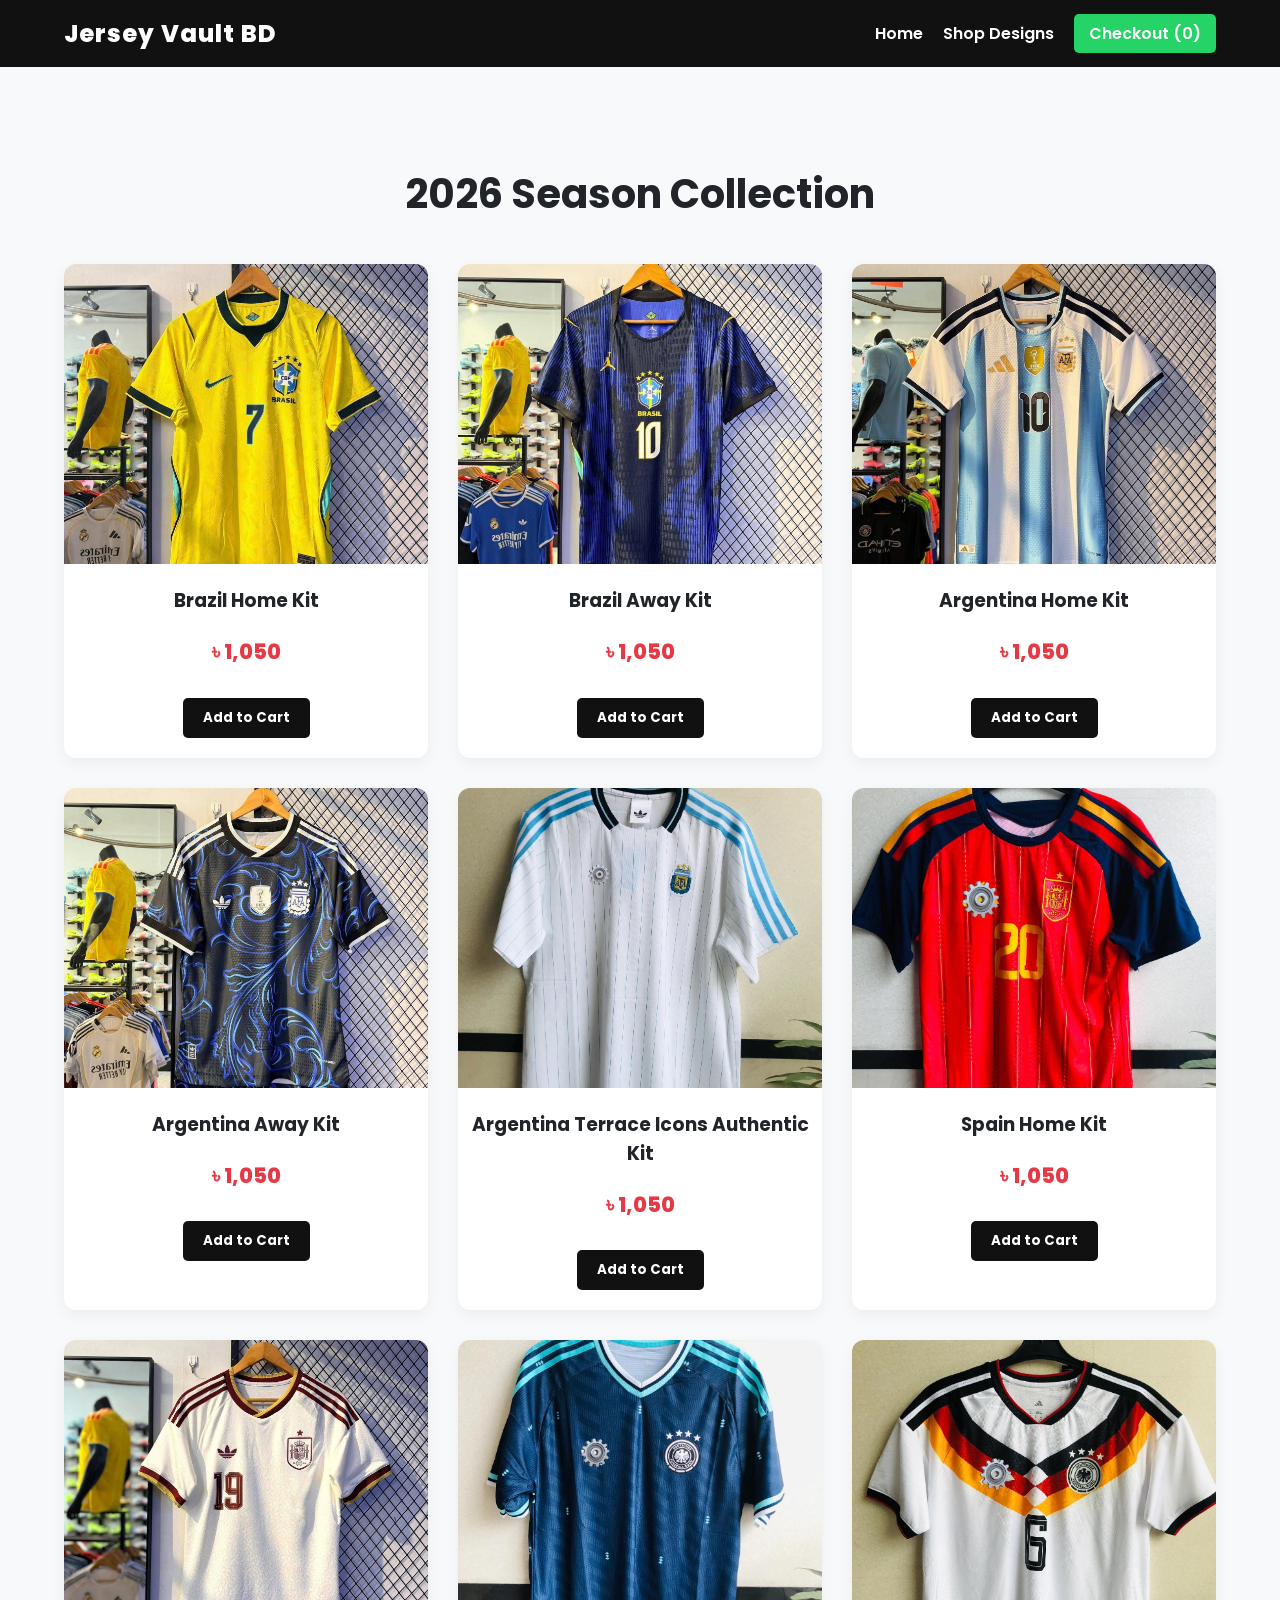
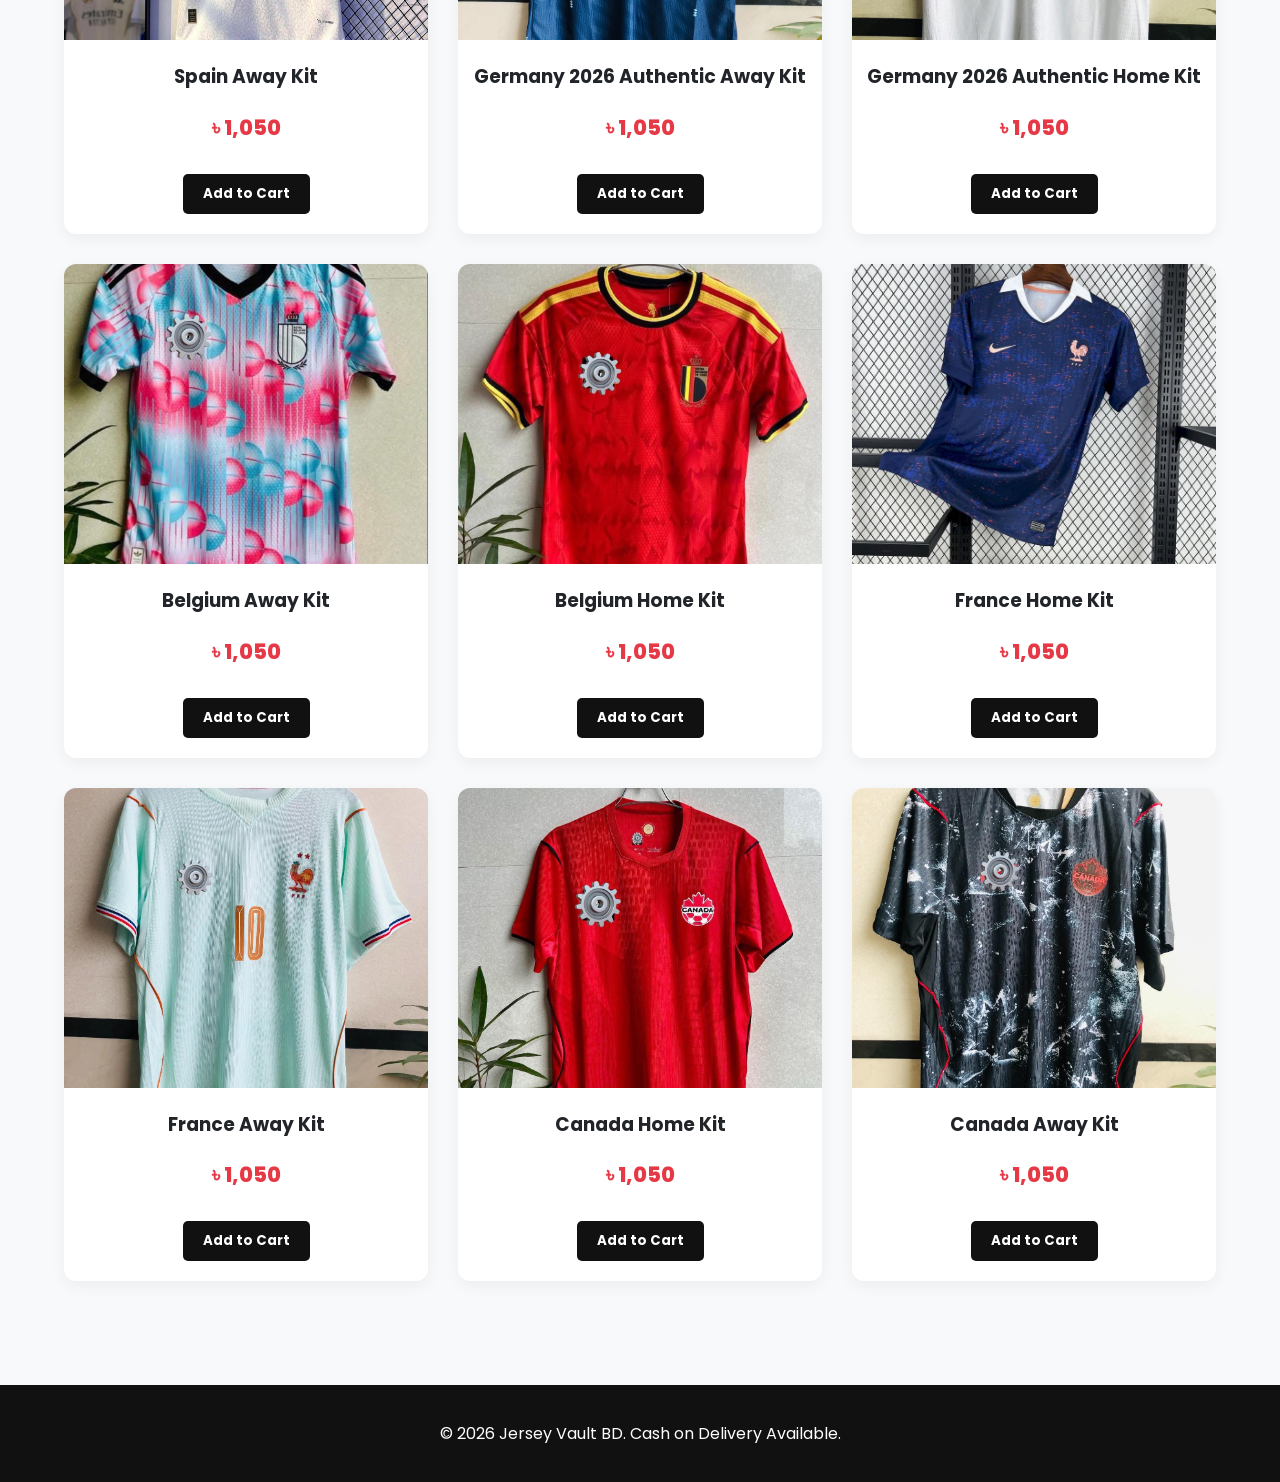
==== shop.html @ 363e76c9 "added" ====
<!DOCTYPE html>
<html lang="en">
<head>
    <meta charset="UTF-8">
    <meta name="viewport" content="width=device-width, initial-scale=1.0">
    <title>Shop | Jersey Vault BD</title>
    <link rel="stylesheet" href="style.css">
</head>
<body>

    <nav>
        <a href="index.html" class="logo">Jersey Vault BD</a>
        <ul>
            <li><a href="index.html">Home</a></li>
            <li><a href="shop.html">Shop Designs</a></li>
            <li><a class="cart-btn" onclick="checkout()">Checkout (<span class="cart-count">0</span>)</a></li>
        </ul>
    </nav>

    <div class="container">
        <h2 style="text-align: center; margin-bottom: 40px; font-size: 2.5rem;">2026 Season Collection</h2>
        
        <div class="grid">
            <div class="card">
                <img src="Brazil_home.jpeg" alt="Home Kit">
                <h3>Brazil Home Kit</h3>
                <p class="price">৳ 1,050</p>
                <button class="btn-add" onclick="addToCart('Brazil Home Kit', 1200)">Add to Cart</button>
            </div>

            <div class="card">
                <img src="Brazil_away.jpeg" alt="Away Kit">
                <h3>Brazil Away Kit</h3>
                <p class="price">৳ 1,050</p>
                <button class="btn-add" onclick="addToCart('Brazil Away Kit', 1500)">Add to Cart</button>
            </div>

            <div class="card">
                <img src="Arg_home.jpeg" alt="Away Kit">
                <h3>Argentina Home Kit</h3>
                <p class="price">৳ 1,050</p>
                <button class="btn-add" onclick="addToCart('Argentina Home Kit', 2100)">Add to Cart</button>
            </div>

            <div class="card">
                <img src="Arg_away.jpeg" alt="Away Kit">
                <h3>Argentina Away Kit</h3>
                <p class="price">৳ 1,050</p>
                <button class="btn-add" onclick="addToCart('Argentina Away Kit', 2100)">Add to Cart</button>
            </div>
            <div class="card">
                <img src="Arg_Terrace Icons Authentic.jpeg" alt="Terrace Icons Authentic Kit">
                <h3>Argentina Terrace Icons Authentic Kit</h3>
                <p class="price">৳ 1,050</p>
                <button class="btn-add" onclick="addToCart('Argentina Terrace Icons Authentic Kit', 2100)">Add to Cart</button>
            </div>

            <div class="card">
                <img src="Spain_home.jpeg" alt="Home Kit">
                <h3>Spain Home Kit</h3>
                <p class="price">৳ 1,050</p>
                <button class="btn-add" onclick="addToCart('Spain Home Kit', 2100)">Add to Cart</button>
            </div>

            <div class="card">
                <img src="Spain_away.jpeg" alt="Away Kit">
                <h3>Spain Away Kit</h3>
                <p class="price">৳ 1,050</p>
                <button class="btn-add" onclick="addToCart('Spain Away Kit', 2100)">Add to Cart</button>
            </div>
            <div class="card">
                <img src="Germany 2026 Authentic Away.jpeg" alt="Away Kit">
                <h3>Germany 2026 Authentic Away Kit</h3>
                <p class="price">৳ 1,050</p>
                <button class="btn-add" onclick="addToCart('Germany Away Kit', 2100)">Add to Cart</button>
            </div>
             <div class="card">
                <img src="Germany_home.jpeg" alt="Home Kit">
                <h3>Germany 2026 Authentic Home Kit</h3>
                <p class="price">৳ 1,050</p>
                <button class="btn-add" onclick="addToCart('Germany Home Kit', 2100)">Add to Cart</button>
            </div>
            <div class="card">
                <img src="Belgium_away.jpeg" alt="Away Kit">
                <h3>Belgium Away Kit</h3>
                <p class="price">৳ 1,050</p>
                <button class="btn-add" onclick="addToCart('Belgium Away Kit', 2100)">Add to Cart</button>
            </div>
            <div class="card">
                <img src="Belgium_home.jpeg" alt="Home Kit">
                <h3>Belgium Home Kit</h3>
                <p class="price">৳ 1,050</p>
                <button class="btn-add" onclick="addToCart('Belgium Home Kit', 2100)">Add to Cart</button>
            </div>
             <div class="card">
                <img src="France_home.jpeg" alt="Home Kit">
                <h3>France Home Kit</h3>
                <p class="price">৳ 1,050</p>
                <button class="btn-add" onclick="addToCart('France Home Kit', 2100)">Add to Cart</button>
            </div>
            <div class="card">
                <img src="France_away.jpeg" alt="Away Kit">
                <h3>France Away Kit</h3>
                <p class="price">৳ 1,050</p>
                <button class="btn-add" onclick="addToCart('France Away Kit', 2100)">Add to Cart</button>
            </div>
            <div class="card">
                <img src="canada_home.jpeg" alt="Home Kit">
                <h3>Canada Home Kit</h3>
                <p class="price">৳ 1,050</p>
                <button class="btn-add" onclick="addToCart('Canada Home Kit', 2100)">Add to Cart</button>
            </div>
            <div class="card">
                <img src="Canada_away.jpeg" alt="Away Kit">
                <h3>Canada Away Kit</h3>
                <p class="price">৳ 1,050</p>
                <button class="btn-add" onclick="addToCart('Canada Away Kit', 2100)">Add to Cart</button>
            </div>






        </div>
    </div>

    <footer>
        <p>&copy; 2026 Jersey Vault BD. Cash on Delivery Available.</p>
    </footer>

    <script src="script.js"></script>
</body>
</html>
---- style.css ----
@import url('https://fonts.googleapis.com/css2?family=Poppins:wght@300;400;600;800&display=swap');

body {
    font-family: 'Poppins', sans-serif;
    margin: 0;
    padding: 0;
    background-color: #f8f9fa;
    color: #212529;
}

/* Navigation Bar */
nav {
    background-color: #111;
    color: white;
    padding: 1rem 5%;
    display: flex;
    justify-content: space-between;
    align-items: center;
    position: sticky;
    top: 0;
    z-index: 100;
}
nav .logo {
    font-size: 1.5rem;
    font-weight: 800;
    text-decoration: none;
    color: white;
    letter-spacing: 1px;
}
nav ul {
    list-style: none;
    display: flex;
    gap: 20px;
    margin: 0;
    padding: 0;
}
nav a {
    color: white;
    text-decoration: none;
    font-weight: 600;
    transition: color 0.3s;
}
nav a:hover {
    color: #25D366;
}
.cart-btn {
    background: #25D366;
    padding: 8px 15px;
    border-radius: 5px;
    cursor: pointer;
}

/* Hero Section (Homepage) */
.hero {
    background: linear-gradient(rgba(0,0,0,0.6), rgba(0,0,0,0.6)), url('logoo.jpg') no-repeat center / 50% #1a1a1a;;
    height: 80vh;
    display: flex;
    flex-direction: column;
    justify-content: center;
    align-items: center;
    text-align: center;
    color: white;
}
.hero-tagline {
    font-size: 3.0rem !important; 
    font-weight: 800;   
    line-height: 1.2;
    margin-bottom: 0px; 
    text-align: center;  
    text-shadow: 3px 3px 6px rgba(0,0,0,0.9);
}
.hero h1 {
    font-size: 4rem;
    margin-bottom: 10px;
}
.hero p {
    font-size: 1.2rem;
    margin-bottom: 30px;
    margin-top: 7px;
    text-shadow: 2px 2px 4px rgba(0,0,0,0.9);
}
.btn-primary {
    background-color: #e63946;
    color: white;
    padding: 15px 30px;
    text-decoration: none;
    font-size: 1.2rem;
    font-weight: bold;
    border-radius: 5px;
    transition: 0.3s;
}
.btn-primary:hover {
    background-color: #c1121f;
}

/* Product Grid (Shop Page) */
.container {
    padding: 4rem 5%;
    max-width: 1200px;
    margin: auto;
}
.grid {
    display: grid;
    grid-template-columns: repeat(auto-fit, minmax(300px, 1fr));
    gap: 30px;
}
.card {
    background: white;
    border-radius: 12px;
    overflow: hidden;
    box-shadow: 0 5px 15px rgba(0,0,0,0.05);
    text-align: center;
    padding-bottom: 20px;
}
.card img {
    width: 100%;
    height: 300px;
    object-fit: cover;
}
.card h3 {
    margin: 15px 0 5px;
}
.price {
    color: #e63946;
    font-weight: 800;
    font-size: 1.3rem;
}
.btn-add {
    background-color: #111;
    color: white;
    border: none;
    padding: 10px 20px;
    font-family: inherit;
    font-weight: bold;
    cursor: pointer;
    border-radius: 5px;
    margin-top: 10px;
}
.btn-add:hover {
    background-color: #333;
}

footer {
    background: #111;
    color: white;
    text-align: center;
    padding: 20px;
    margin-top: 40px;
}
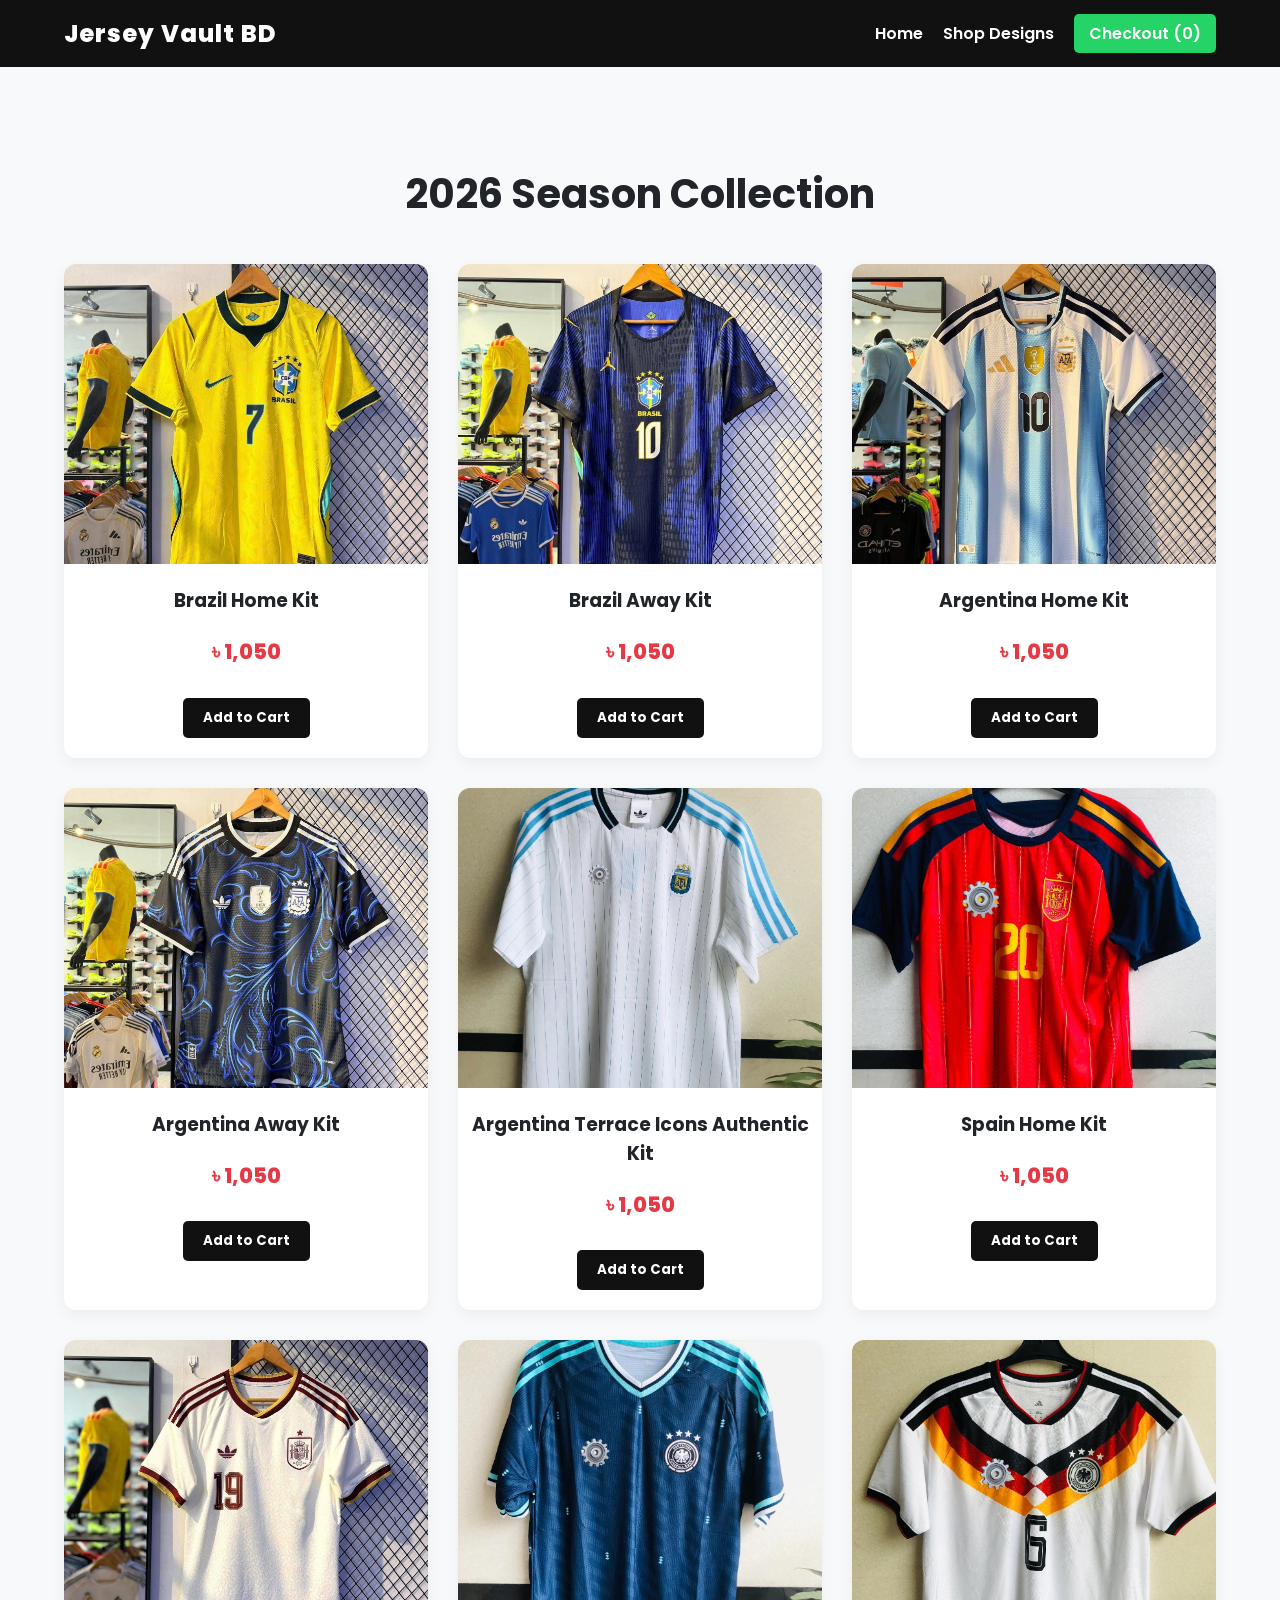
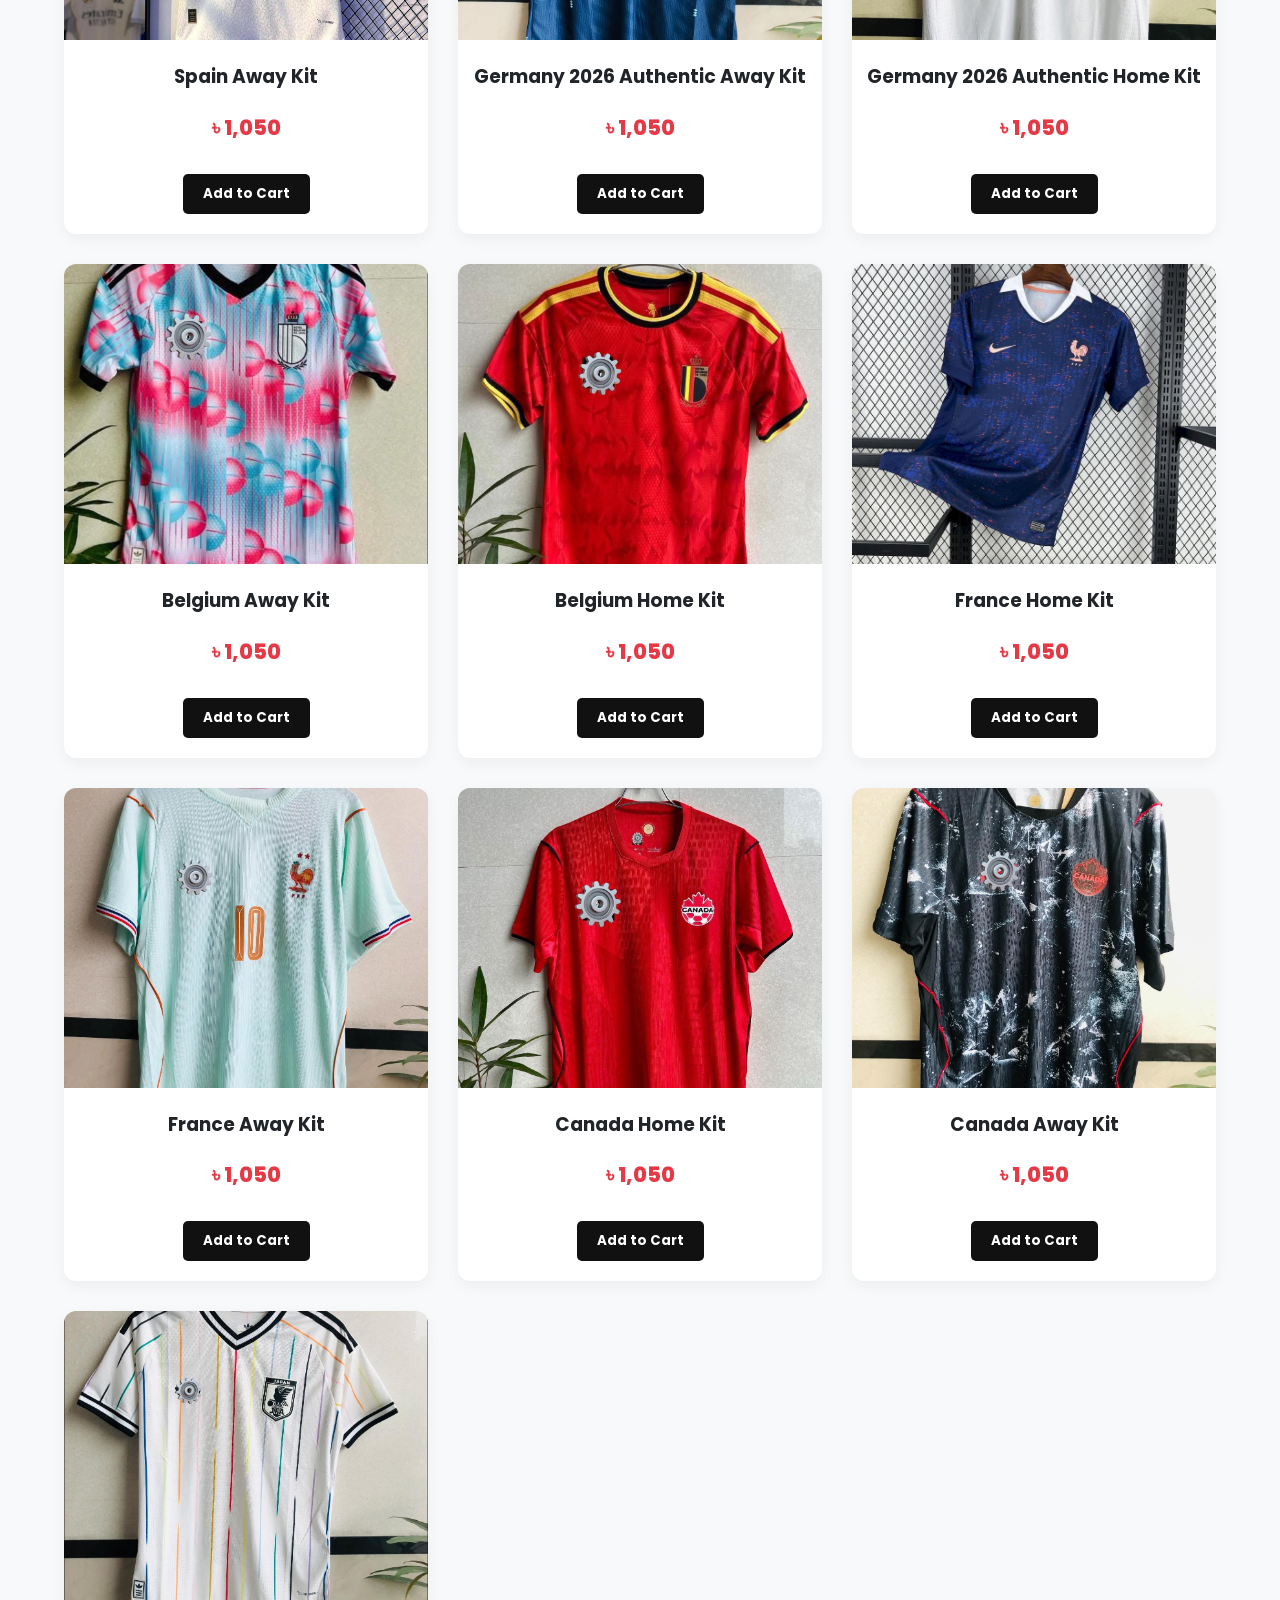
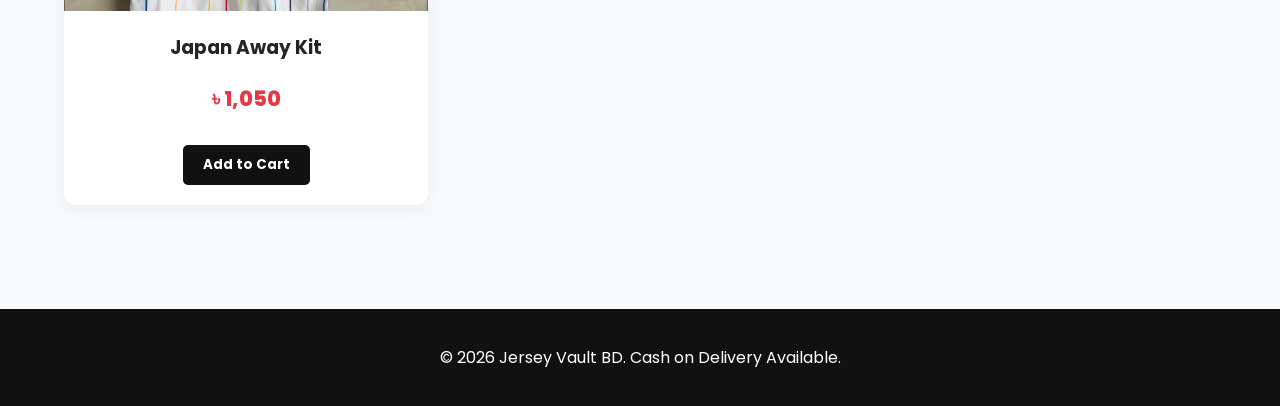
==== commit f5091d81: "added" ====
--- a/shop.html
+++ b/shop.html
@@ -110,11 +110,17 @@
                 <p class="price">৳ 1,050</p>
                 <button class="btn-add" onclick="addToCart('Canada Home Kit', 2100)">Add to Cart</button>
             </div>
-            <div class="card">
+             <div class="card">
                 <img src="Canada_away.jpeg" alt="Away Kit">
                 <h3>Canada Away Kit</h3>
                 <p class="price">৳ 1,050</p>
                 <button class="btn-add" onclick="addToCart('Canada Away Kit', 2100)">Add to Cart</button>
+            </div>
+            <div class="card">
+                <img src="Japan_away.jpeg" alt="Away Kit">
+                <h3>Japan Away Kit</h3>
+                <p class="price">৳ 1,050</p>
+                <button class="btn-add" onclick="addToCart('Japan Away Kit', 2100)">Add to Cart</button>
             </div>
 
 
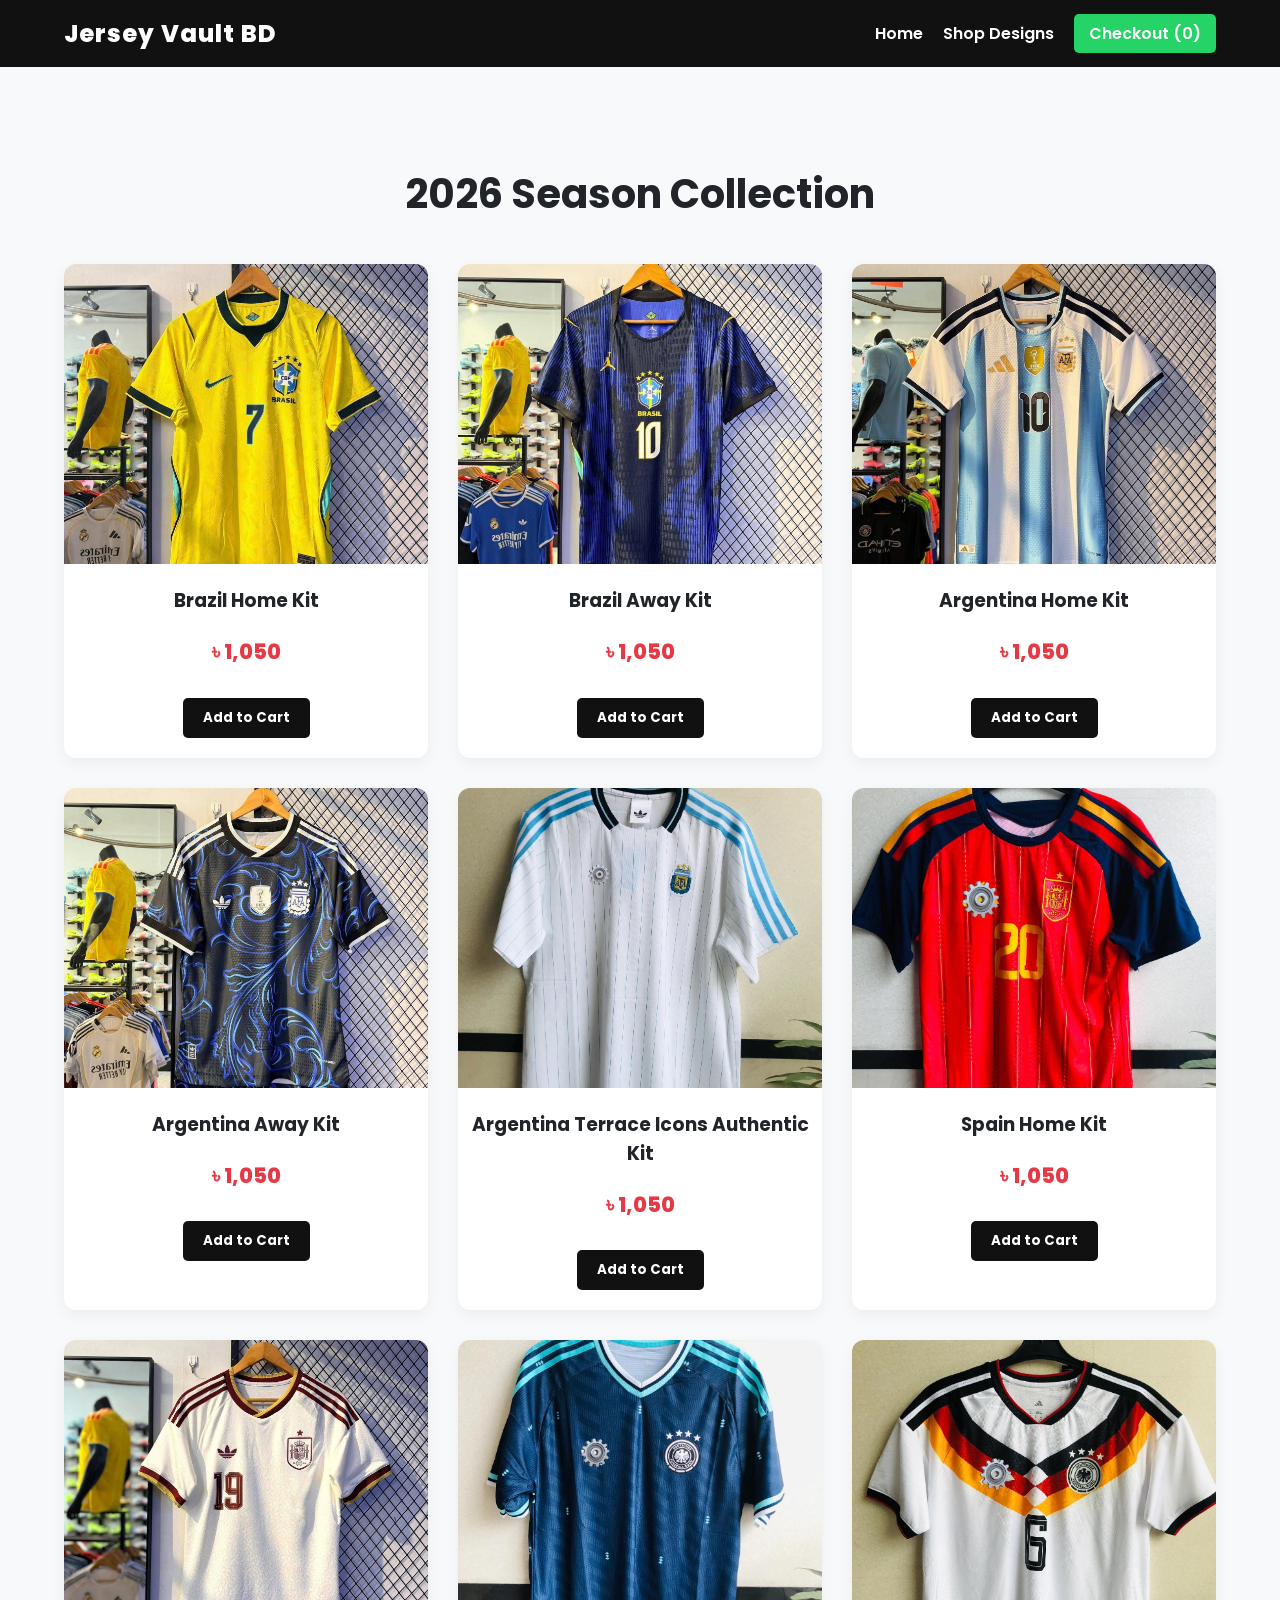
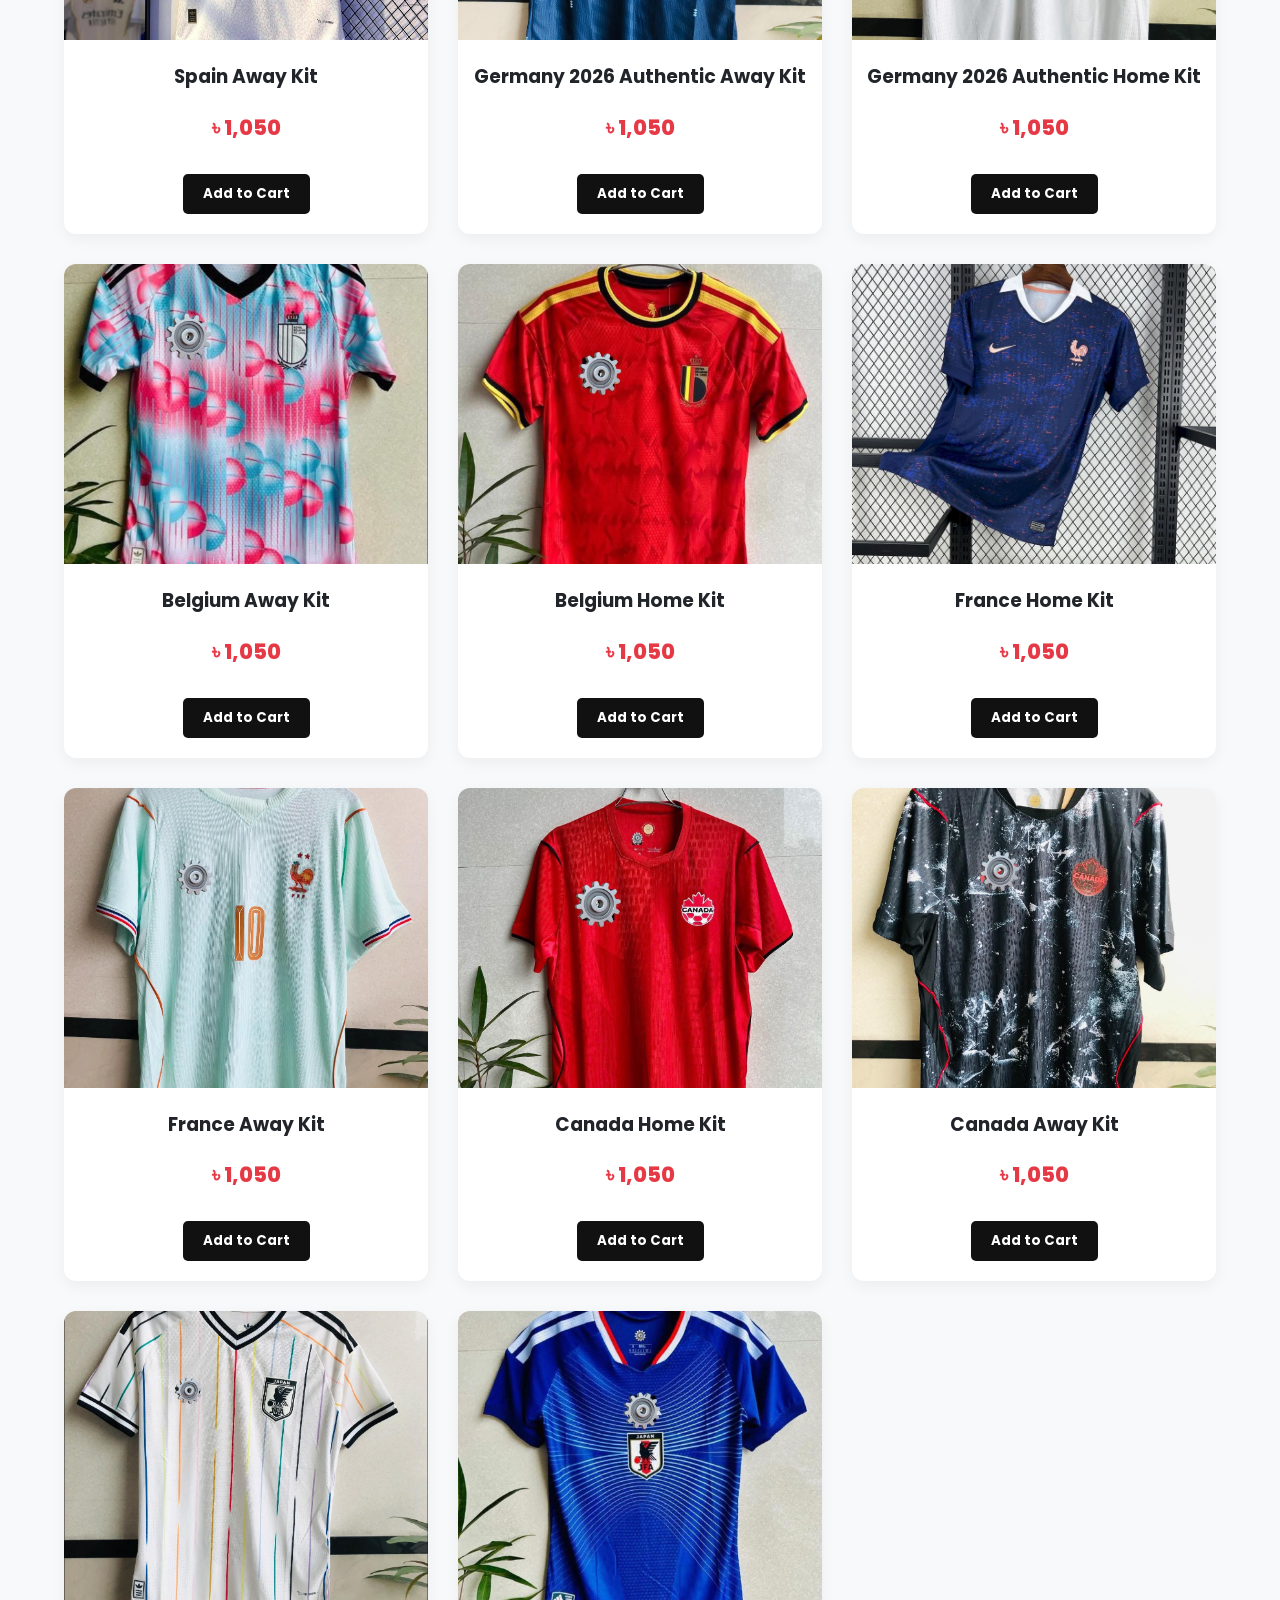
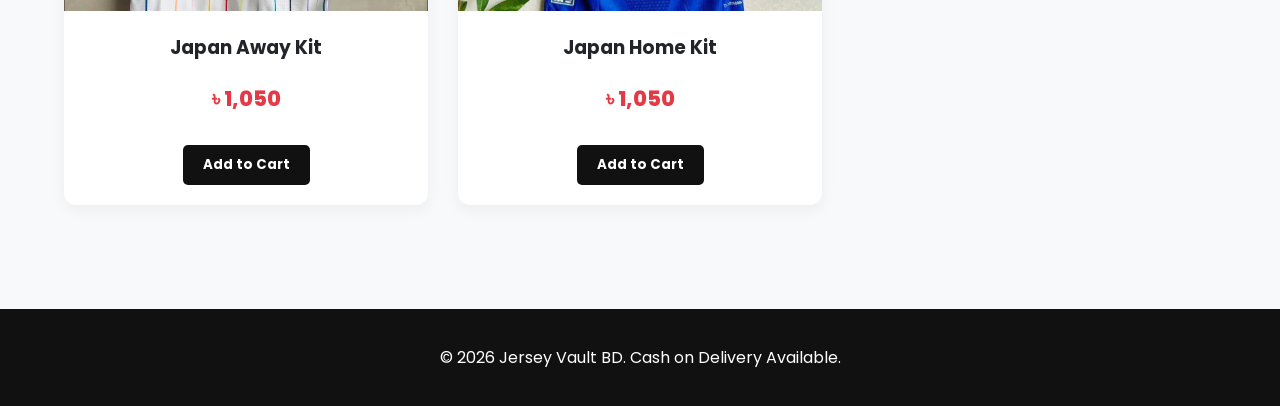
==== commit 9e72c97b: "added" ====
--- a/shop.html
+++ b/shop.html
@@ -122,6 +122,12 @@
                 <p class="price">৳ 1,050</p>
                 <button class="btn-add" onclick="addToCart('Japan Away Kit', 2100)">Add to Cart</button>
             </div>
+             <div class="card">
+                <img src="Japan_home.jpeg" alt="Home Kit">
+                <h3>Japan Home Kit</h3>
+                <p class="price">৳ 1,050</p>
+                <button class="btn-add" onclick="addToCart('Japan Home Kit', 2100)">Add to Cart</button>
+            </div>
 
 
 
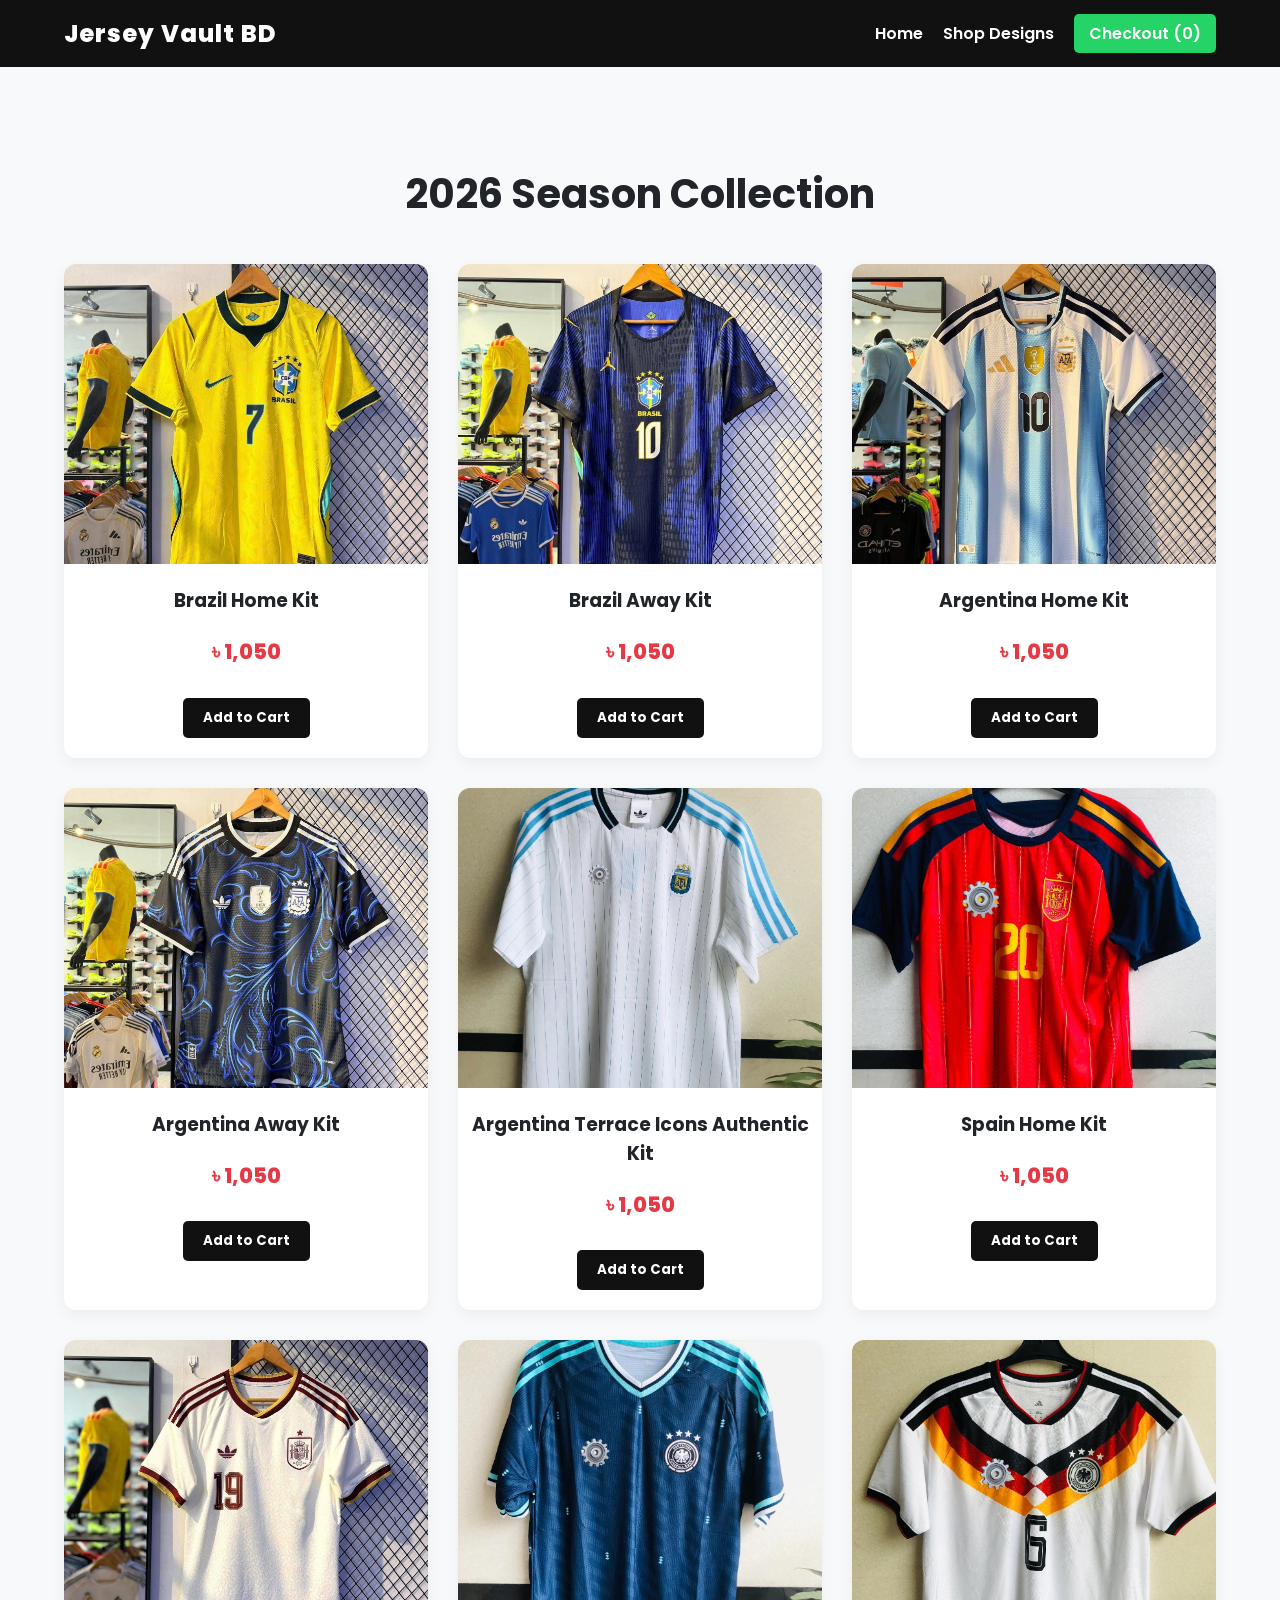
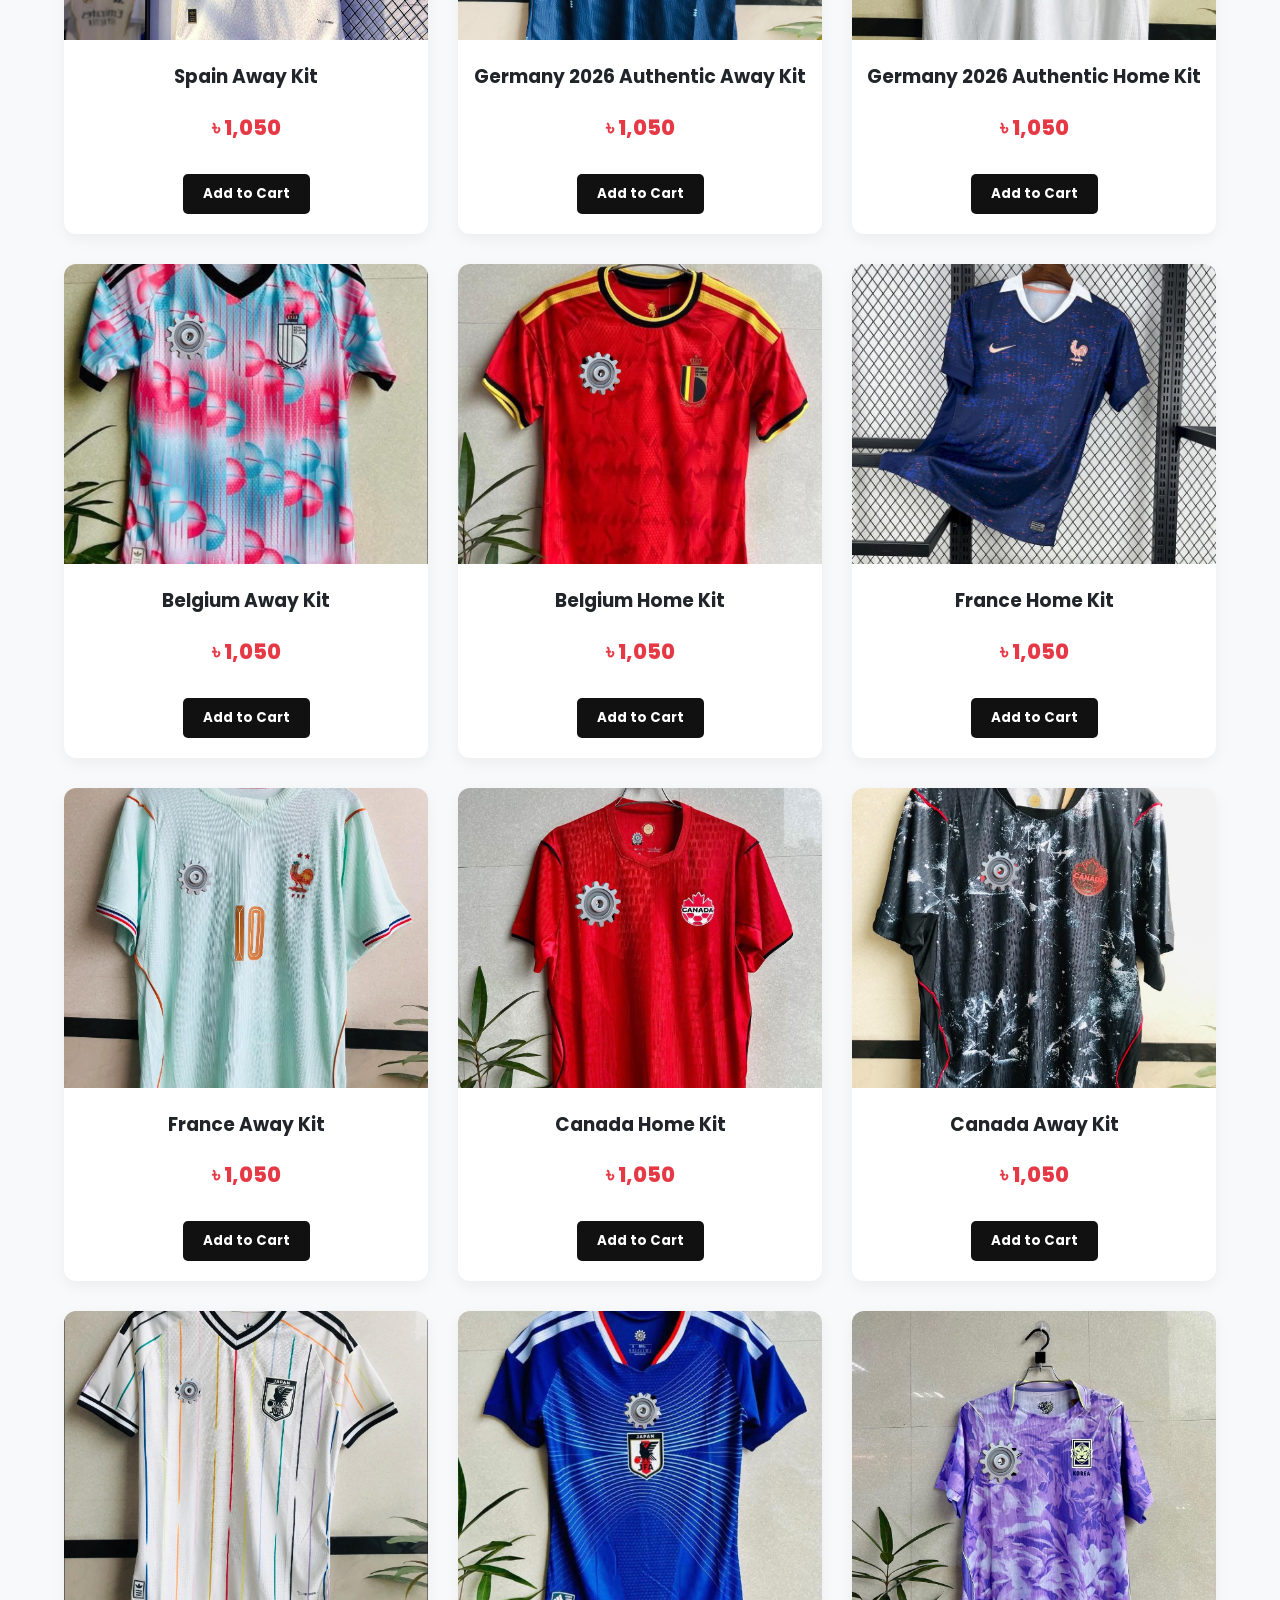
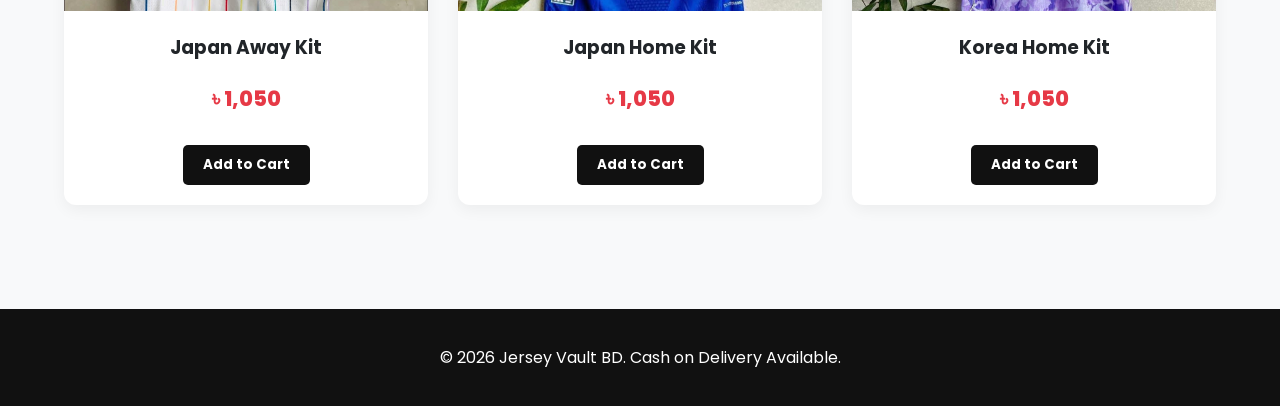
==== commit 389928ad: "added" ====
--- a/shop.html
+++ b/shop.html
@@ -128,6 +128,13 @@
                 <p class="price">৳ 1,050</p>
                 <button class="btn-add" onclick="addToCart('Japan Home Kit', 2100)">Add to Cart</button>
             </div>
+            <div class="card">
+                <img src="korea_home.jpeg" alt="Home Kit">
+                <h3>Korea Home Kit</h3>
+                <p class="price">৳ 1,050</p>
+                <button class="btn-add" onclick="addToCart('Korea Home Kit', 2100)">Add to Cart</button>
+            </div>
+
 
 
 
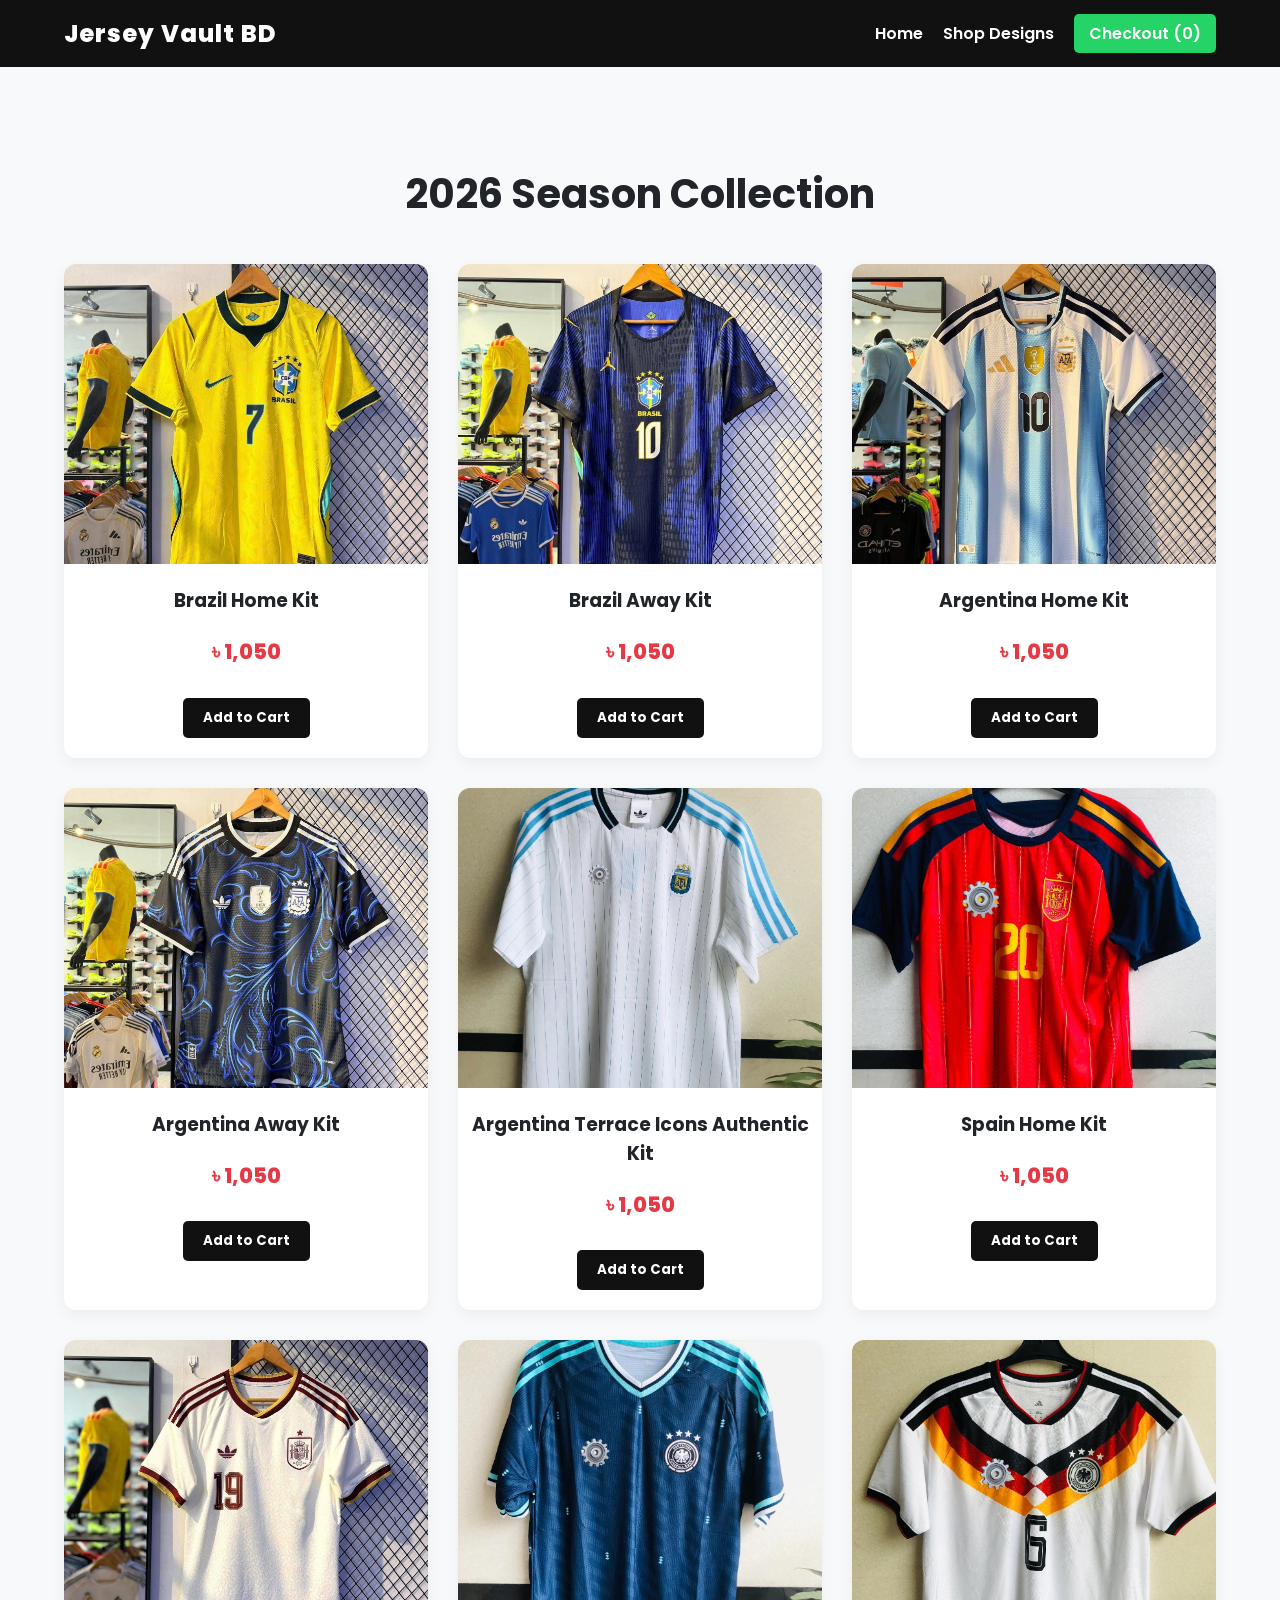
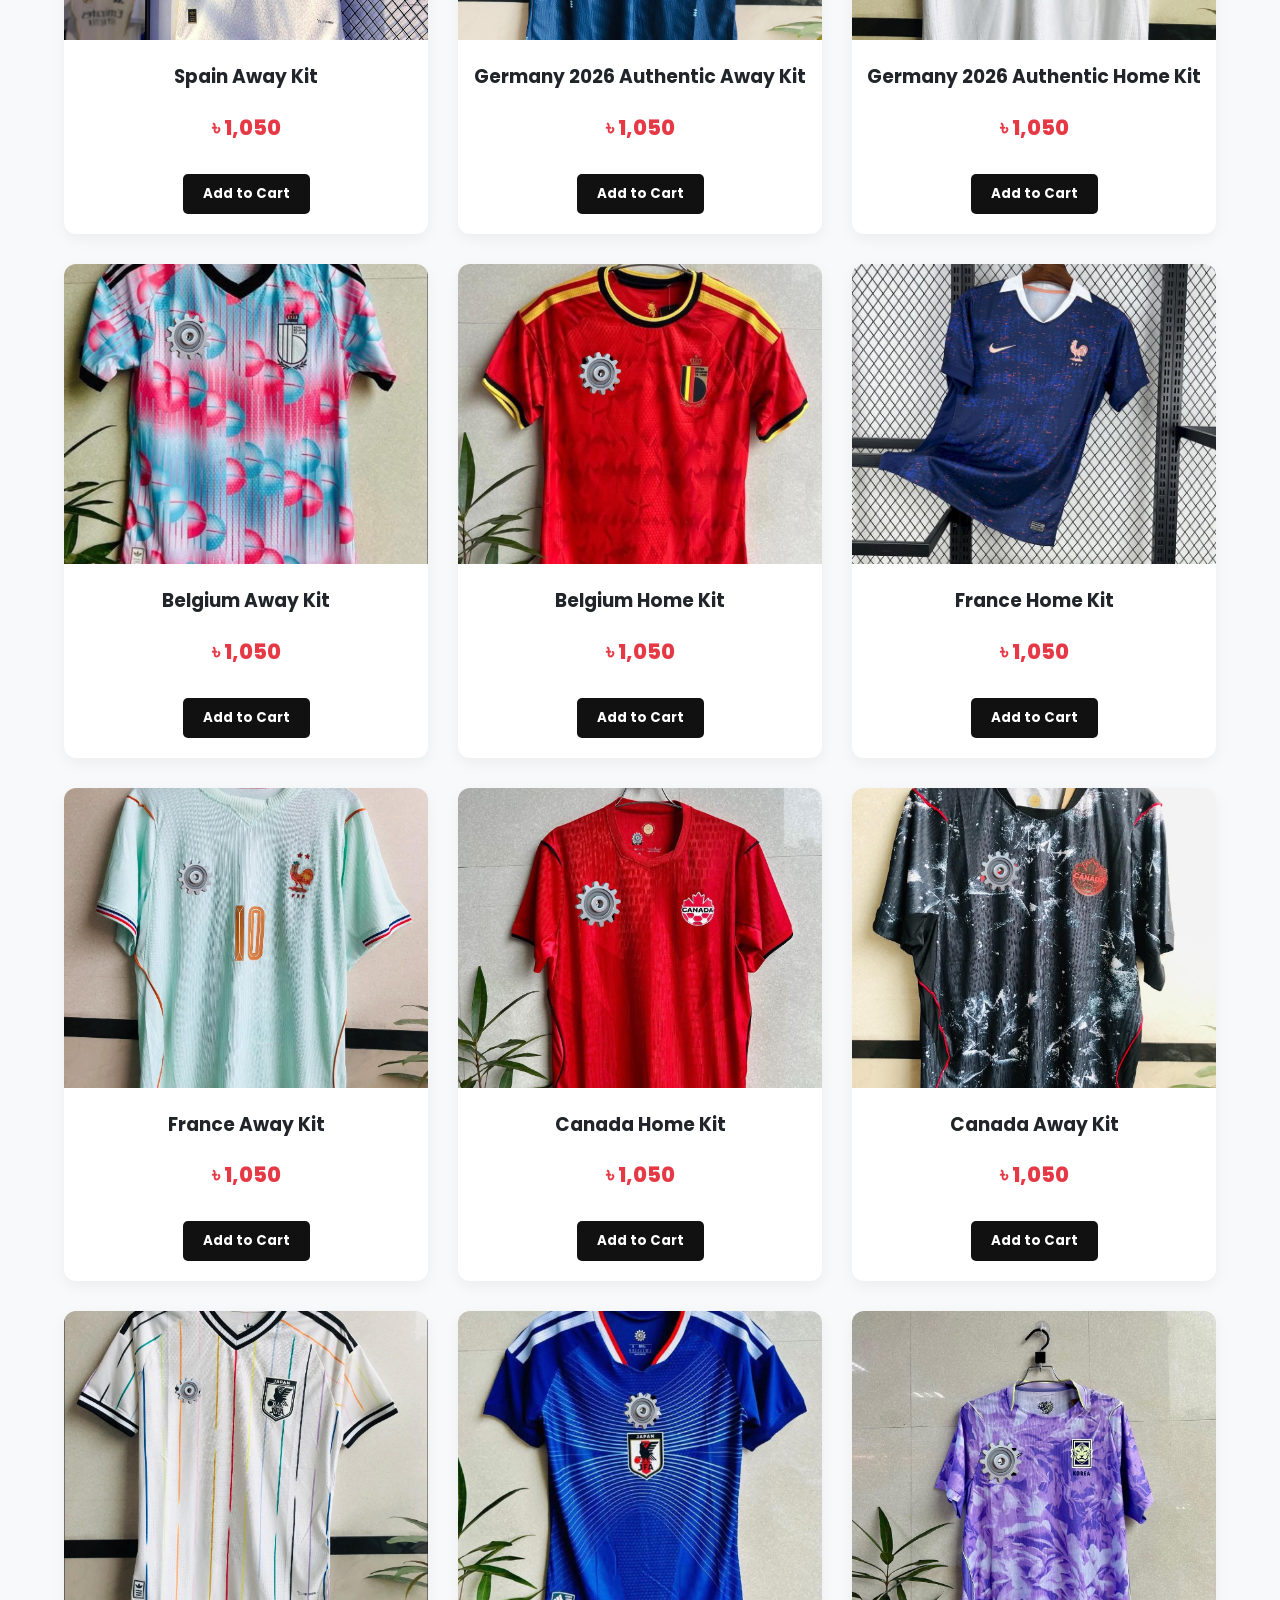
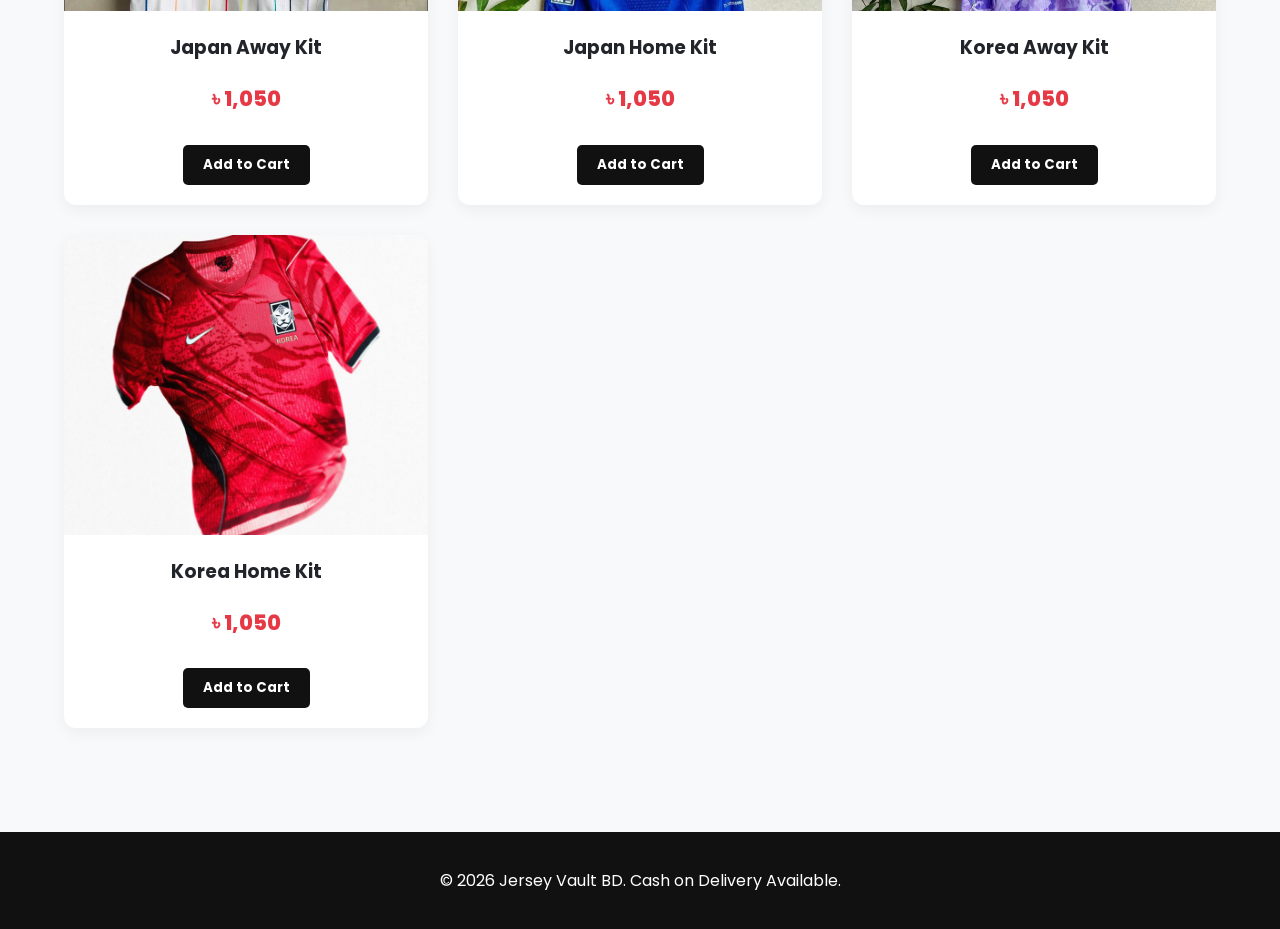
==== commit 9cb5775a: "added" ====
--- a/shop.html
+++ b/shop.html
@@ -129,7 +129,13 @@
                 <button class="btn-add" onclick="addToCart('Japan Home Kit', 2100)">Add to Cart</button>
             </div>
             <div class="card">
-                <img src="korea_home.jpeg" alt="Home Kit">
+                <img src="korea_away.jpeg" alt="away Kit">
+                <h3>Korea Away Kit</h3>
+                <p class="price">৳ 1,050</p>
+                <button class="btn-add" onclick="addToCart('Korea Away Kit', 2100)">Add to Cart</button>
+            </div>
+              <div class="card">
+                <img src="korea_home.jpg" alt="Home Kit">
                 <h3>Korea Home Kit</h3>
                 <p class="price">৳ 1,050</p>
                 <button class="btn-add" onclick="addToCart('Korea Home Kit', 2100)">Add to Cart</button>
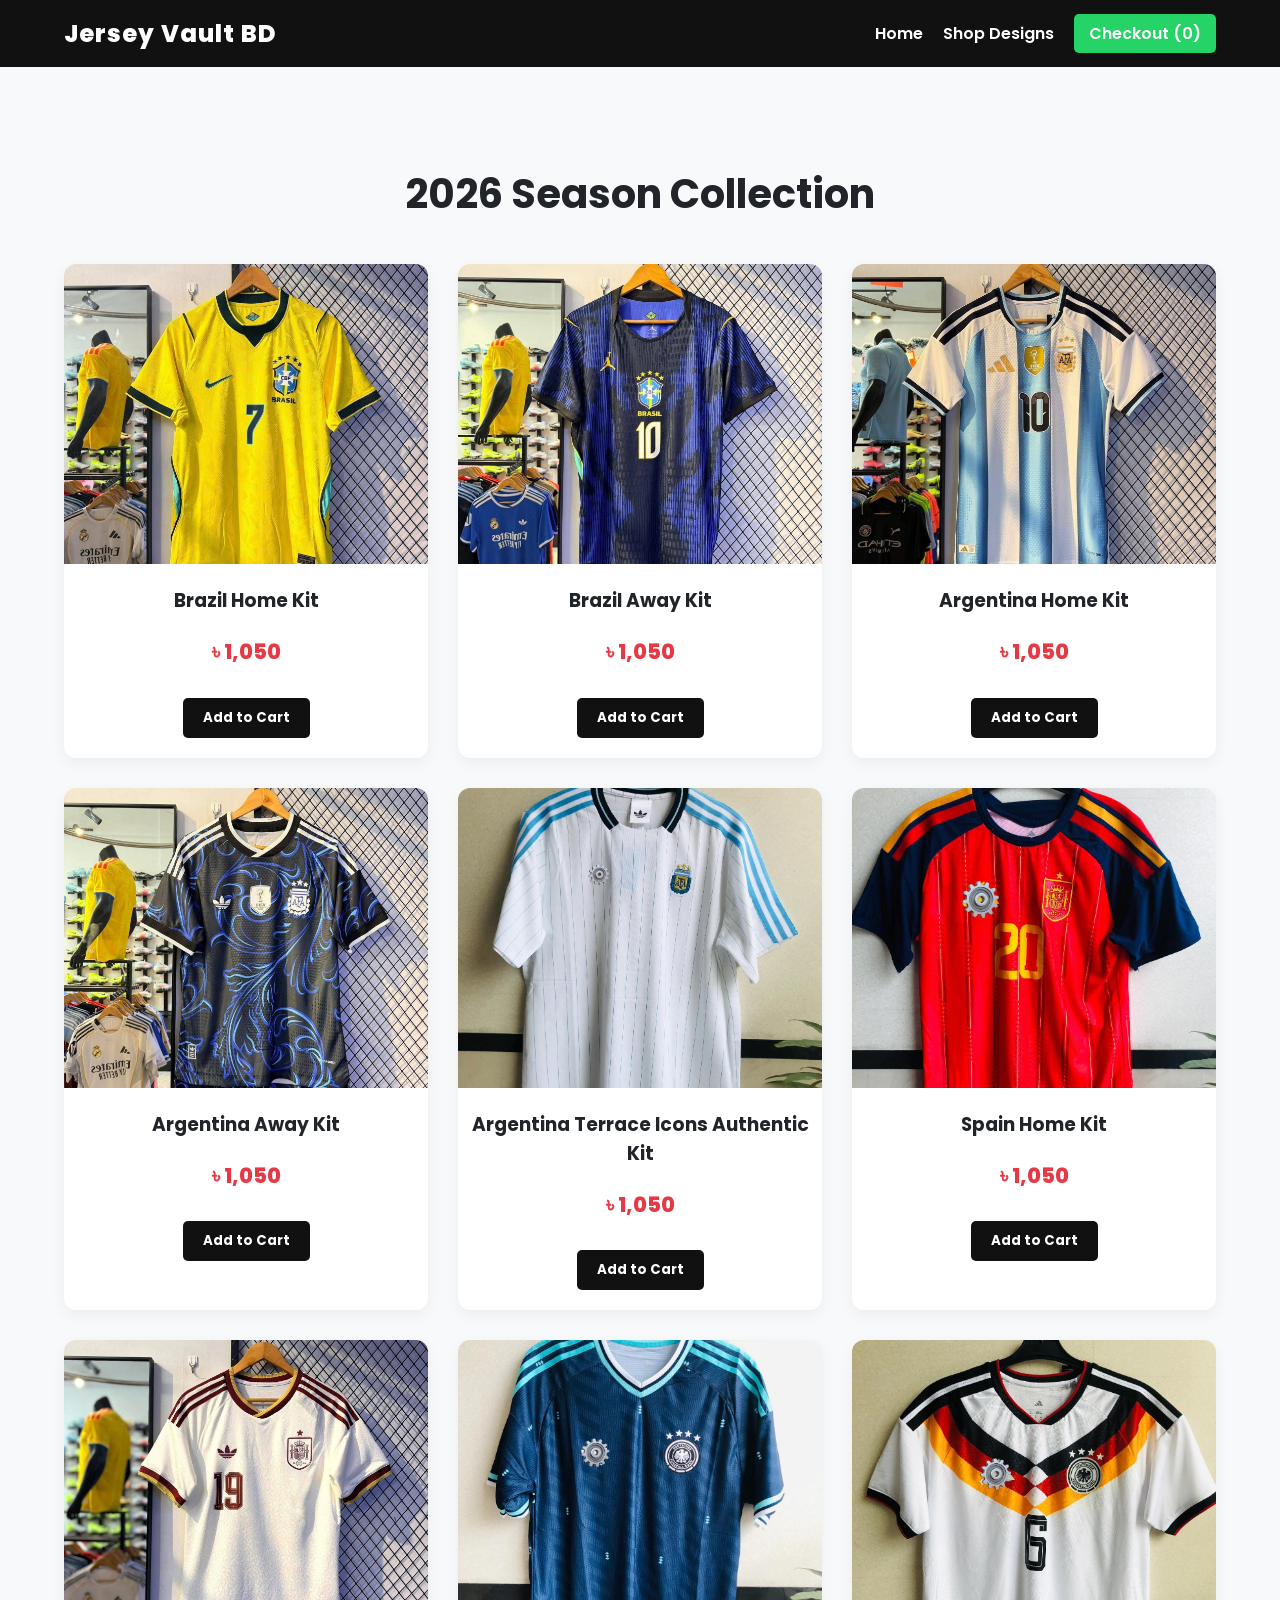
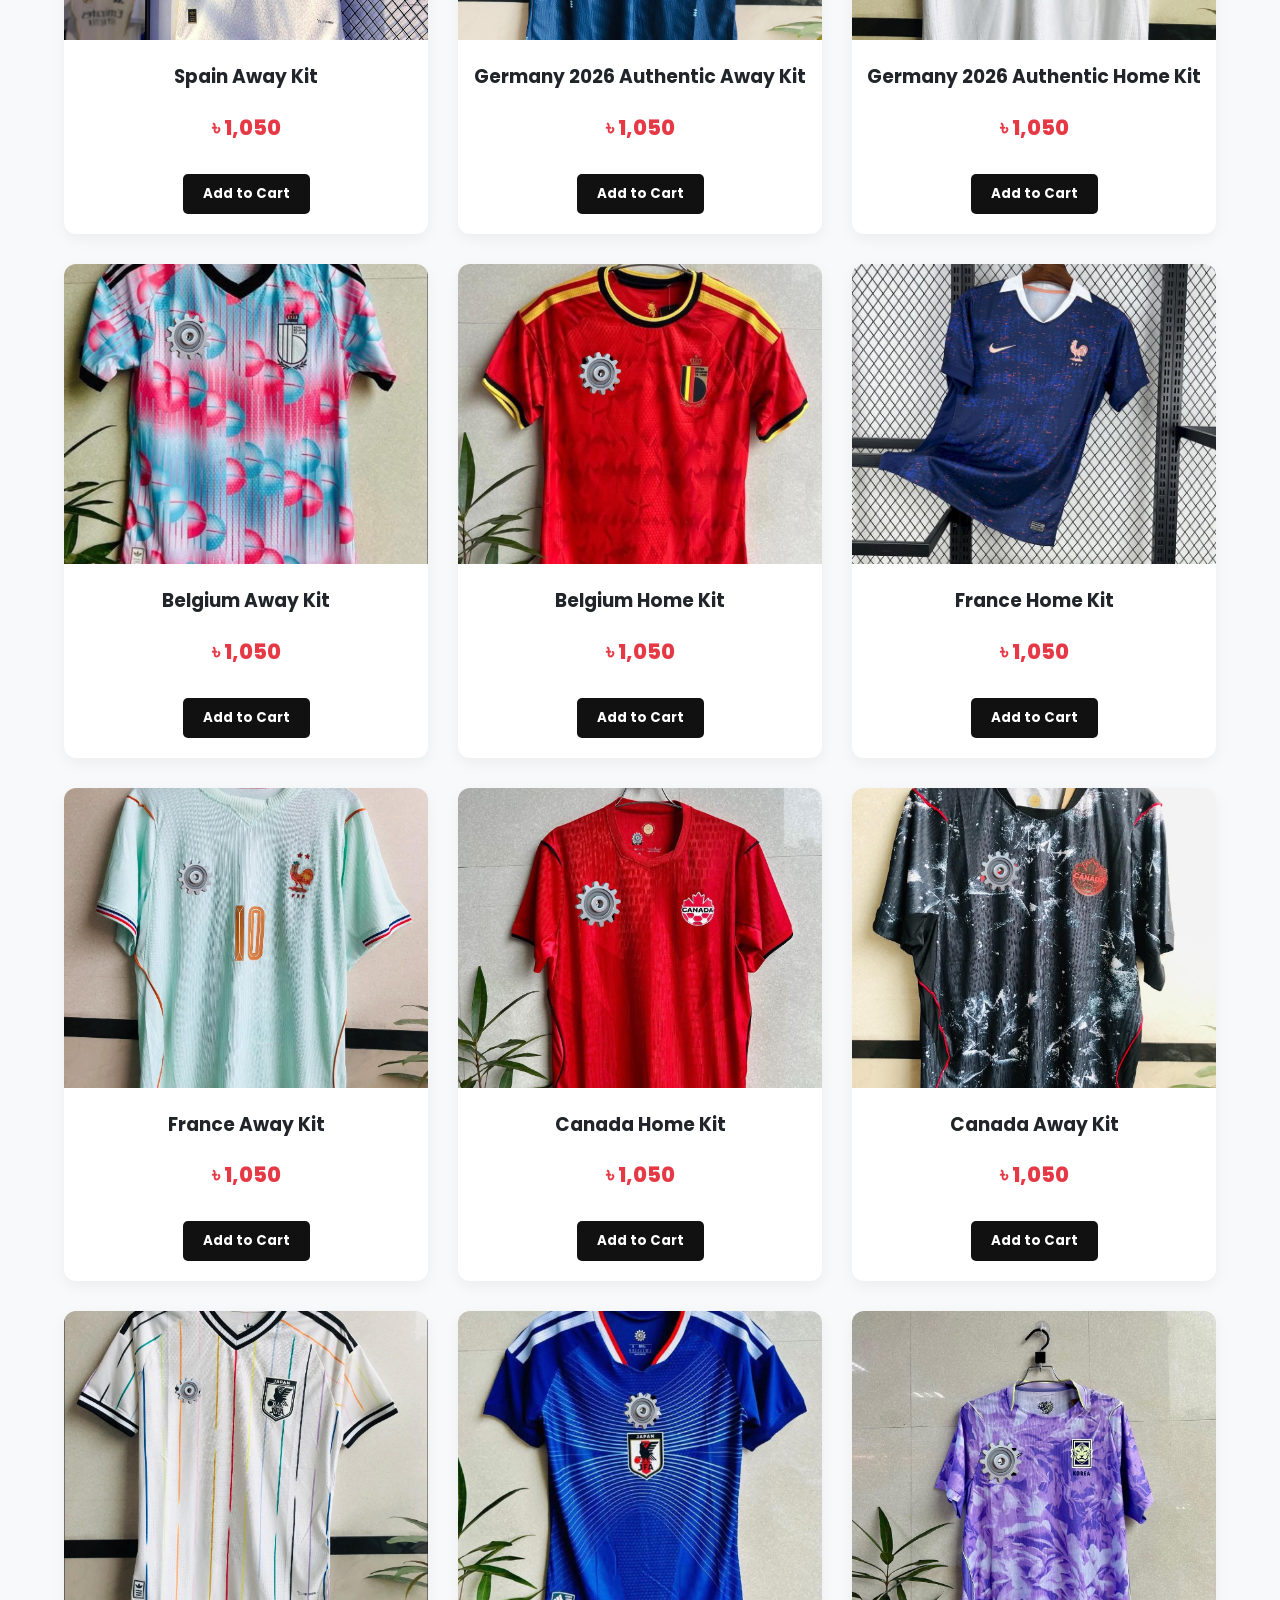
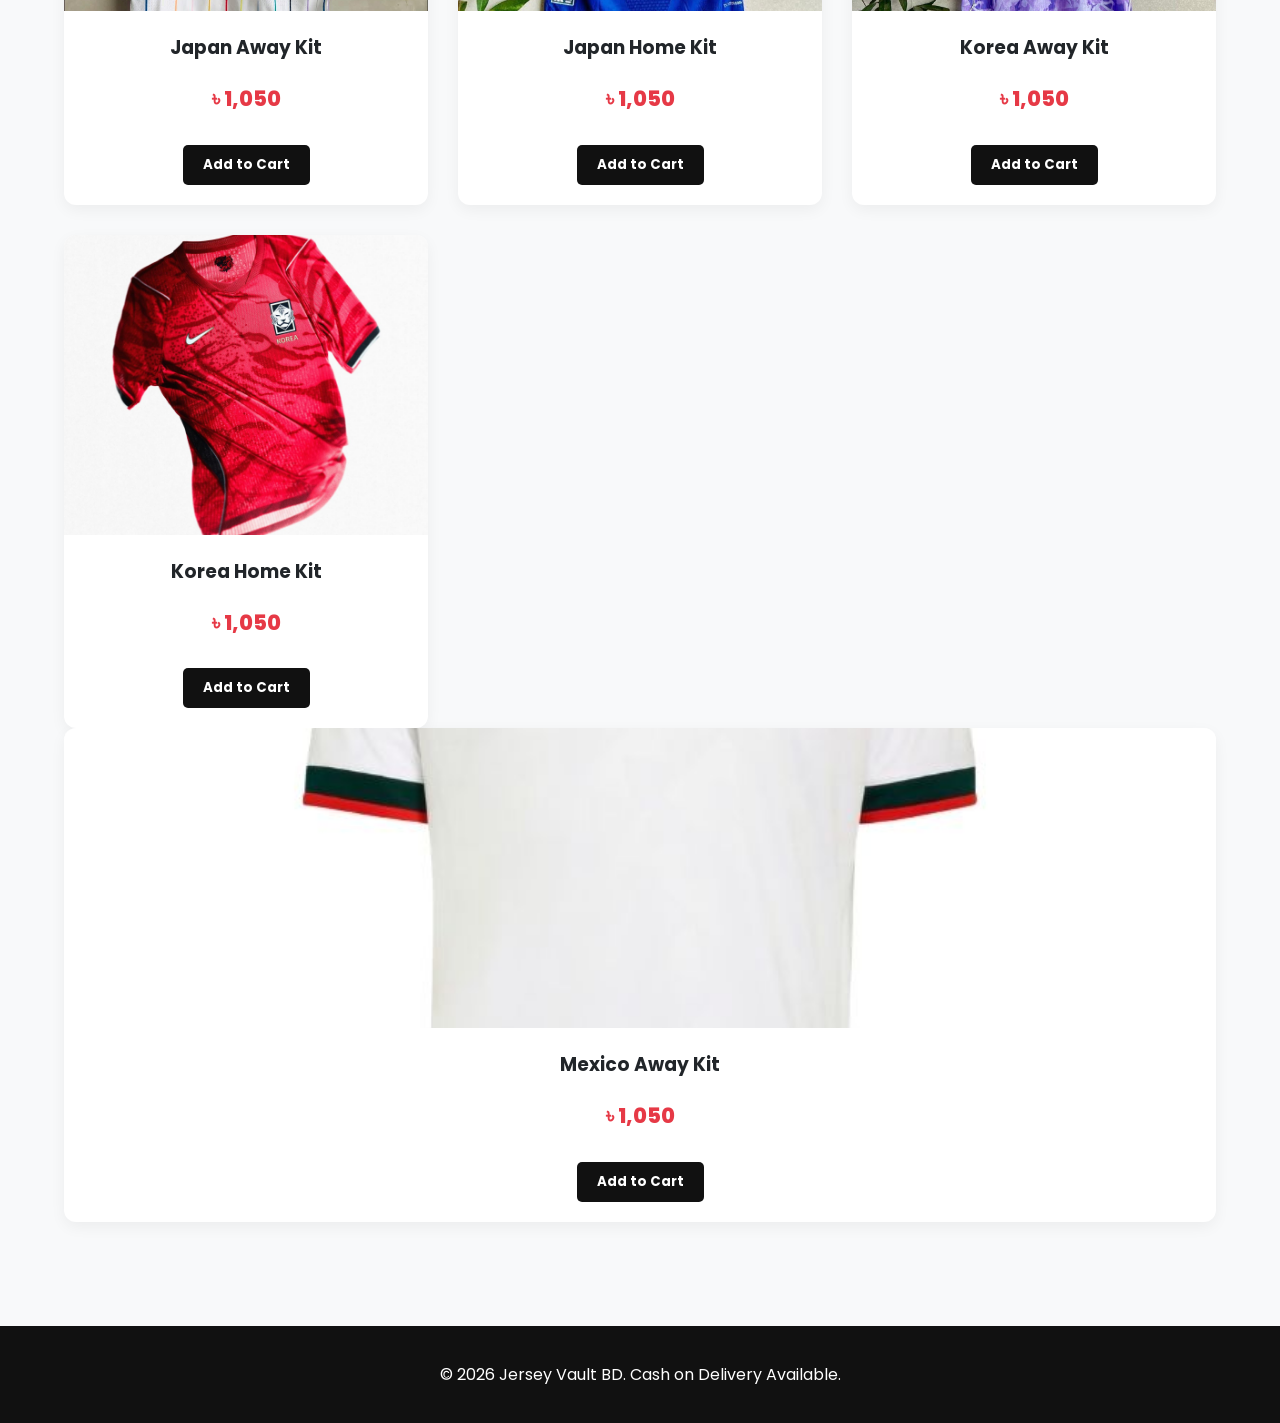
==== commit f2ed9de8: "added" ====
--- a/shop.html
+++ b/shop.html
@@ -140,6 +140,13 @@
                 <p class="price">৳ 1,050</p>
                 <button class="btn-add" onclick="addToCart('Korea Home Kit', 2100)">Add to Cart</button>
             </div>
+            </div>
+              <div class="card">
+                <img src="Mexico_Away.jpg" alt="Away Kit">
+                <h3>Mexico Away Kit</h3>
+                <p class="price">৳ 1,050</p>
+                <button class="btn-add" onclick="addToCart('Mexico Away Kit', 2100)">Add to Cart</button>
+            </div>
 
 
 
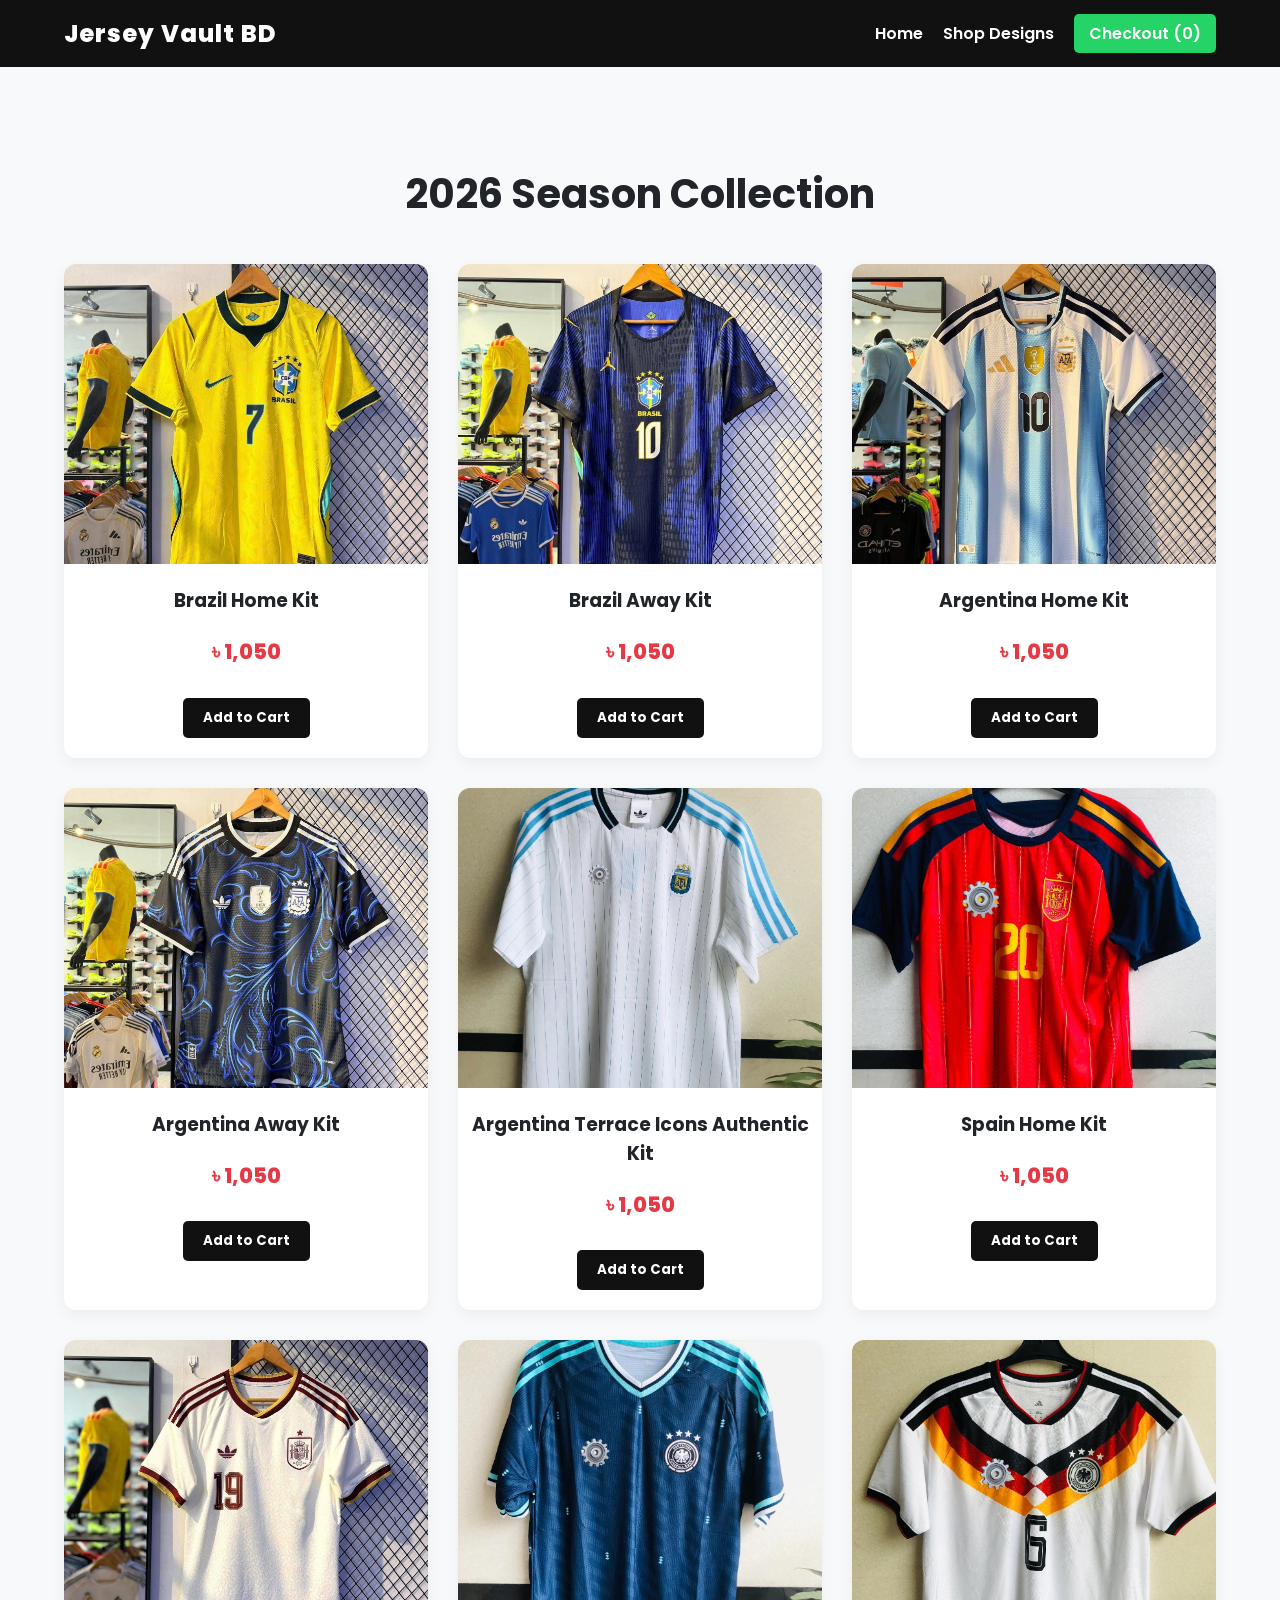
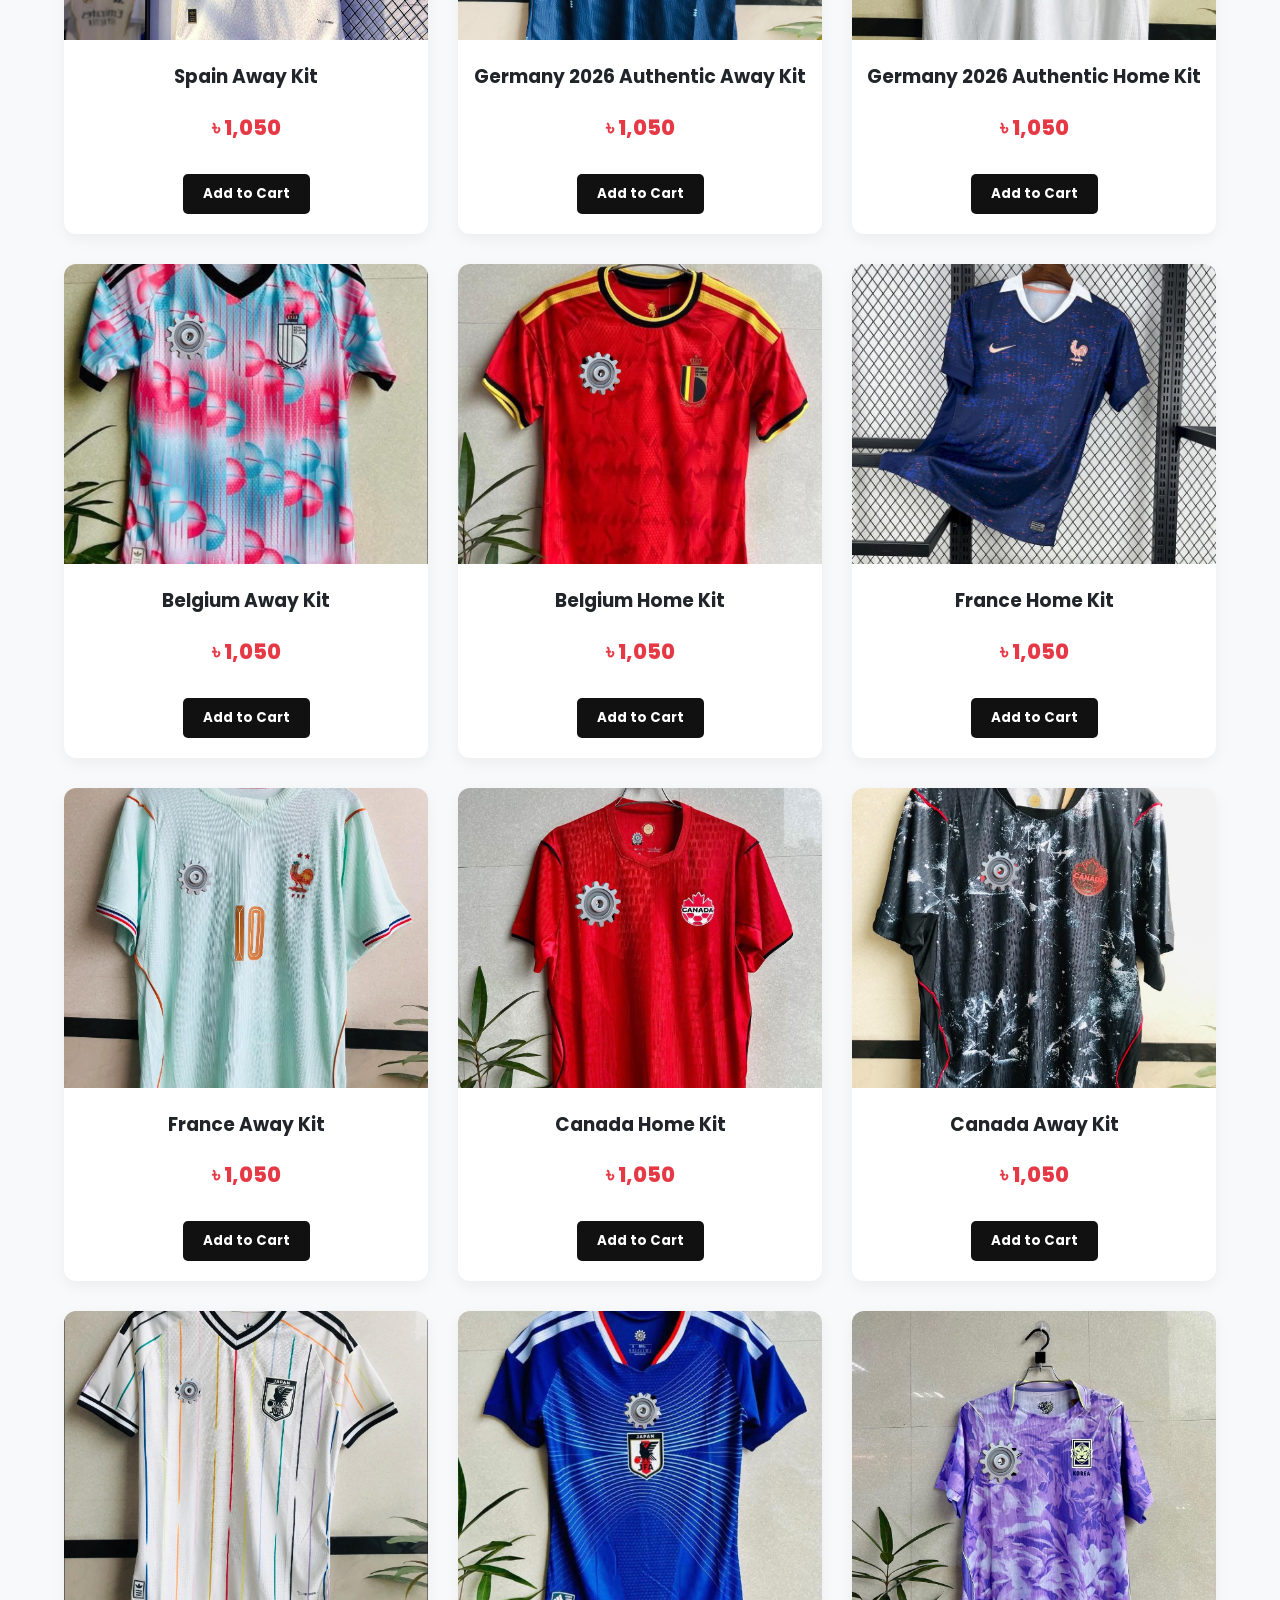
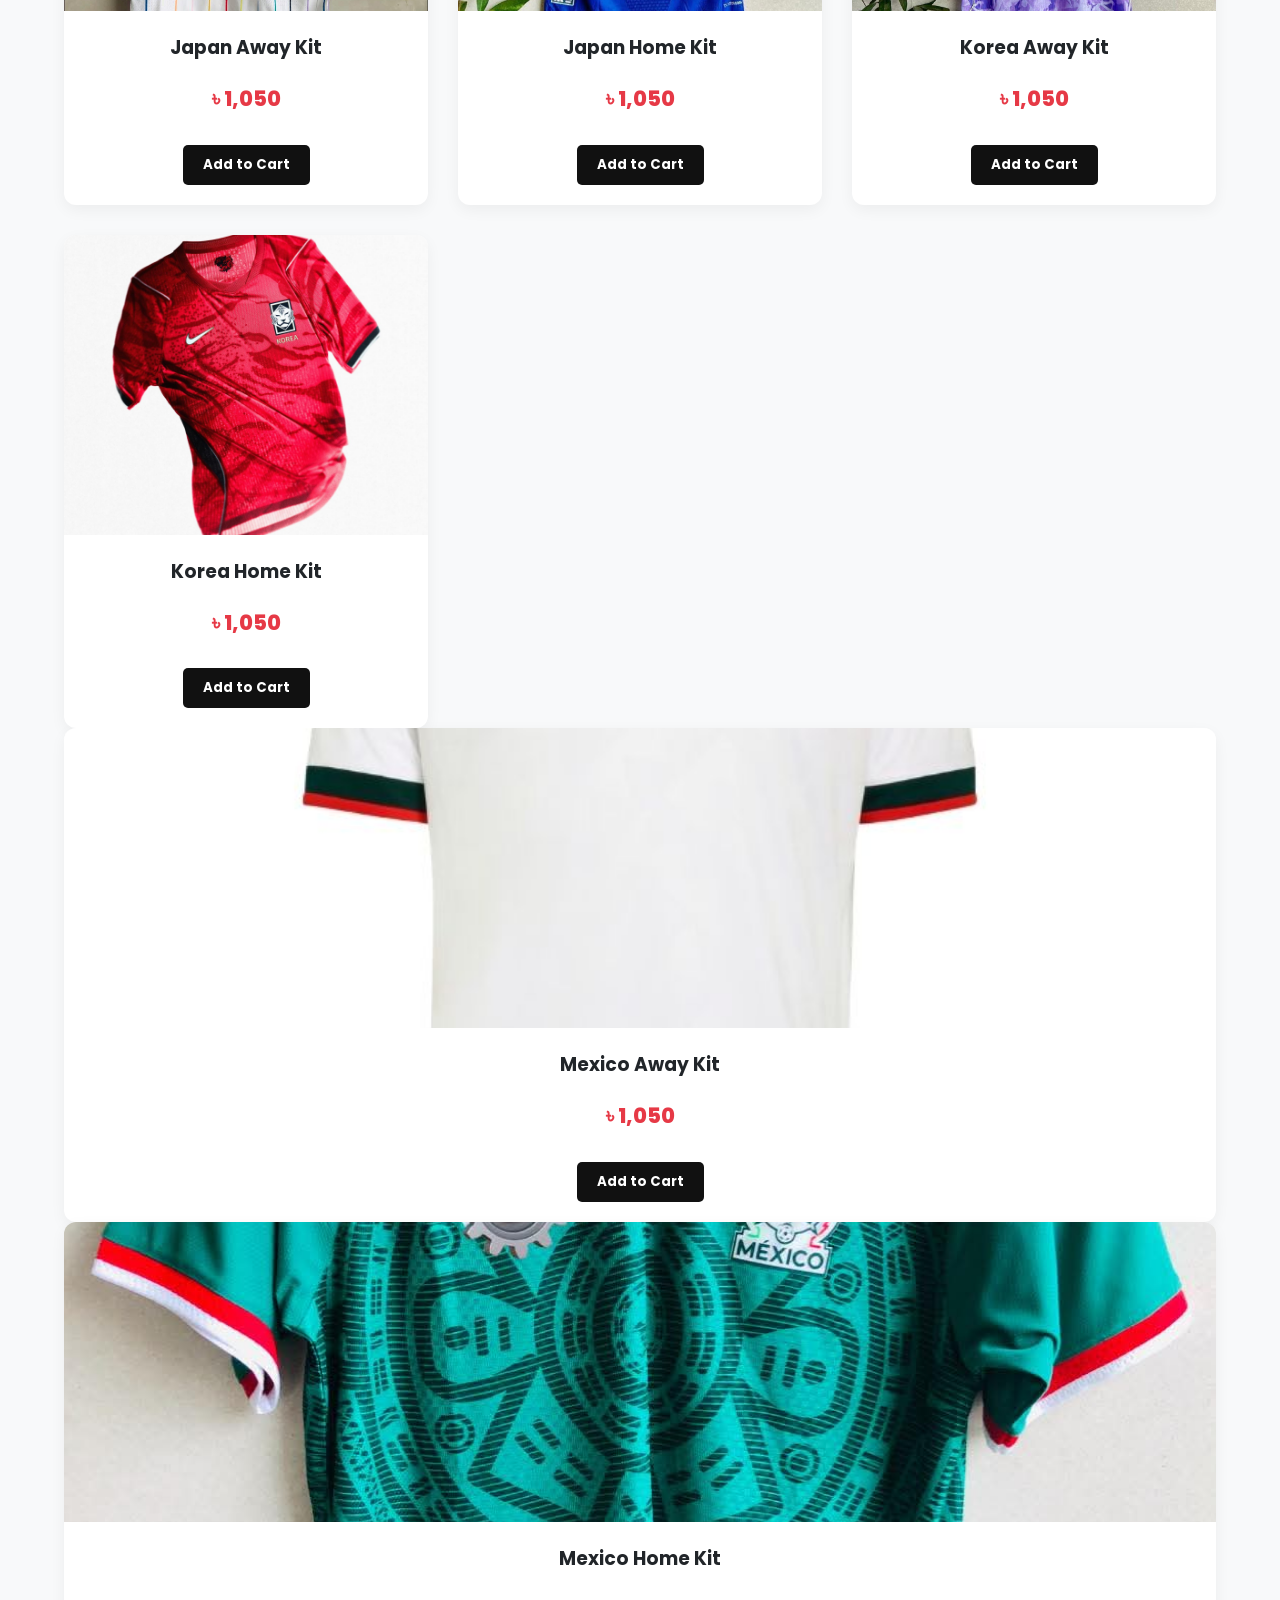
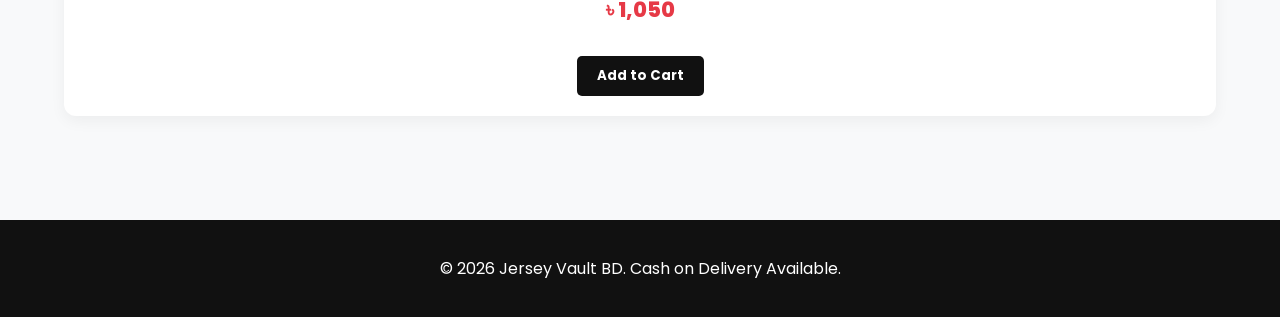
==== commit cd247c6b: "added" ====
--- a/shop.html
+++ b/shop.html
@@ -147,6 +147,12 @@
                 <p class="price">৳ 1,050</p>
                 <button class="btn-add" onclick="addToCart('Mexico Away Kit', 2100)">Add to Cart</button>
             </div>
+            <div class="card">
+                <img src="mexico_home.jpeg" alt="Home Kit">
+                <h3>Mexico Home Kit</h3>
+                <p class="price">৳ 1,050</p>
+                <button class="btn-add" onclick="addToCart('Mexico Home Kit', 2100)">Add to Cart</button>
+            </div>
 
 
 
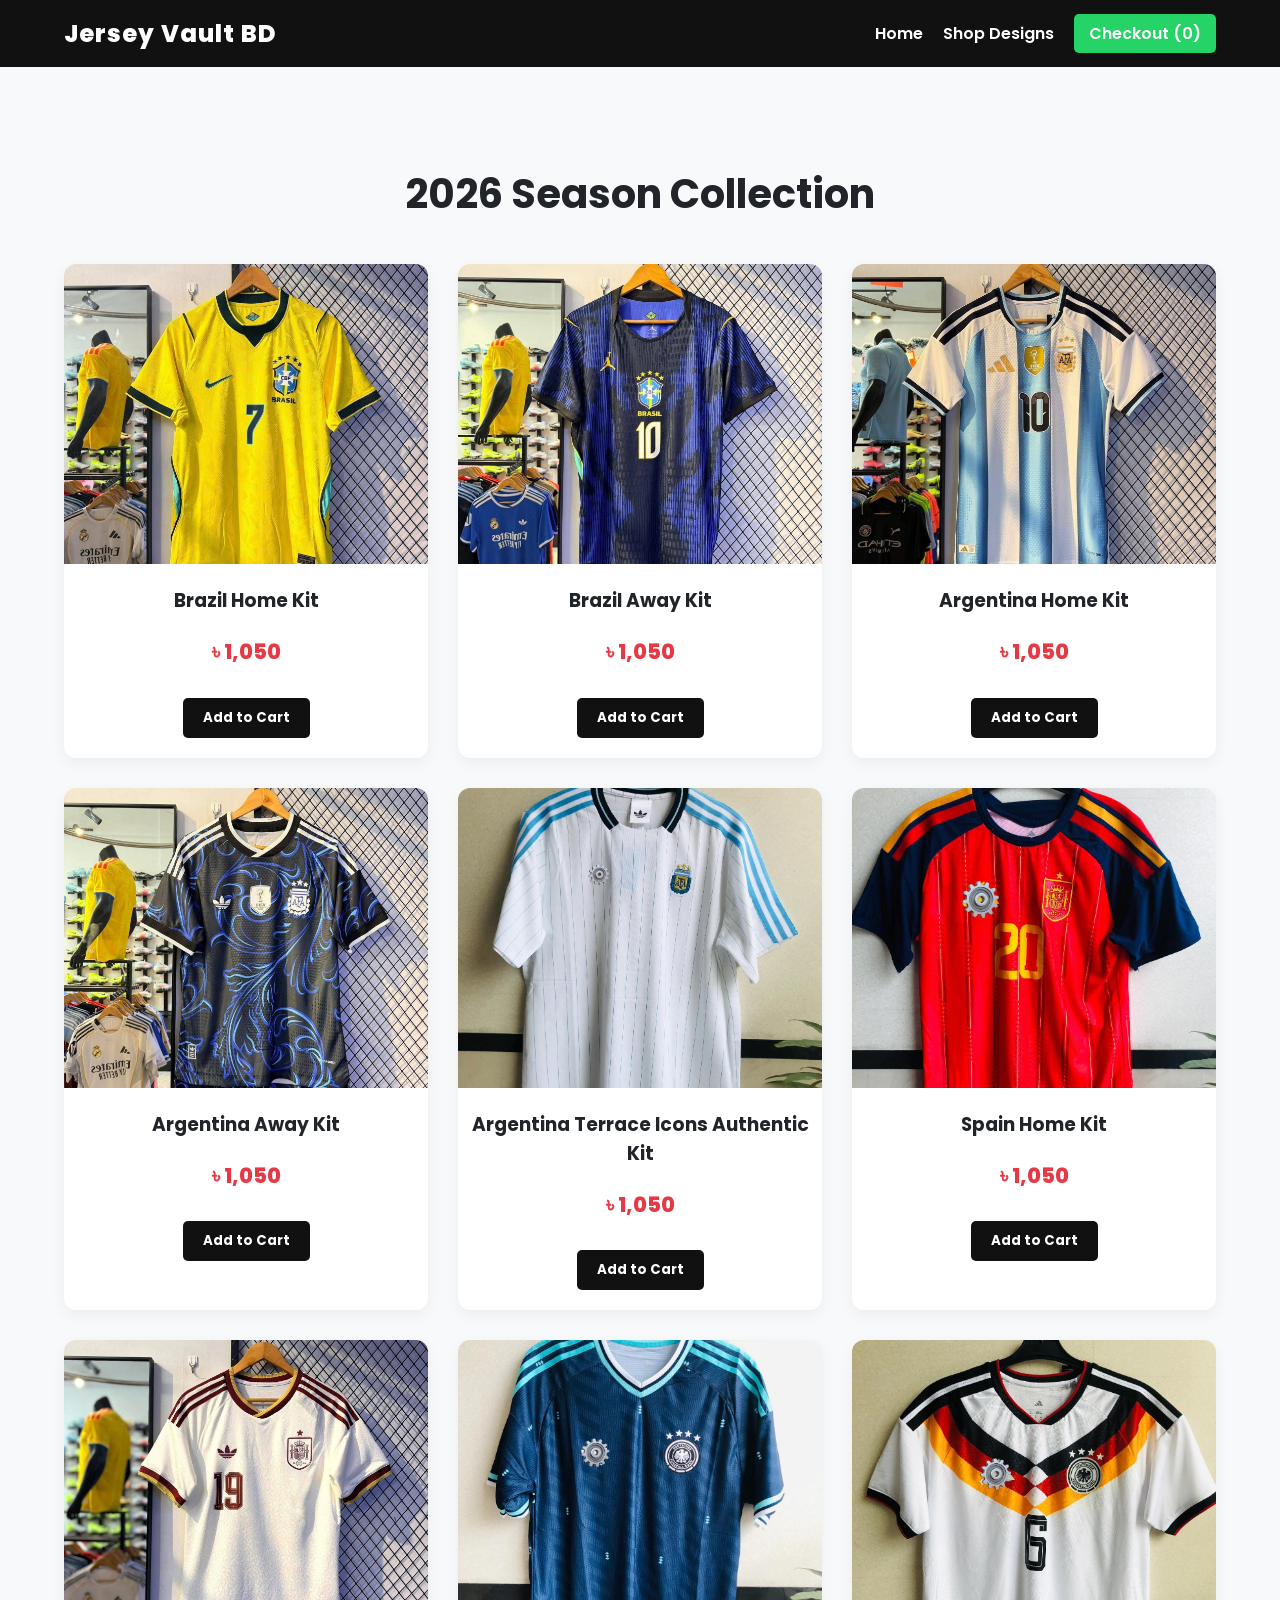
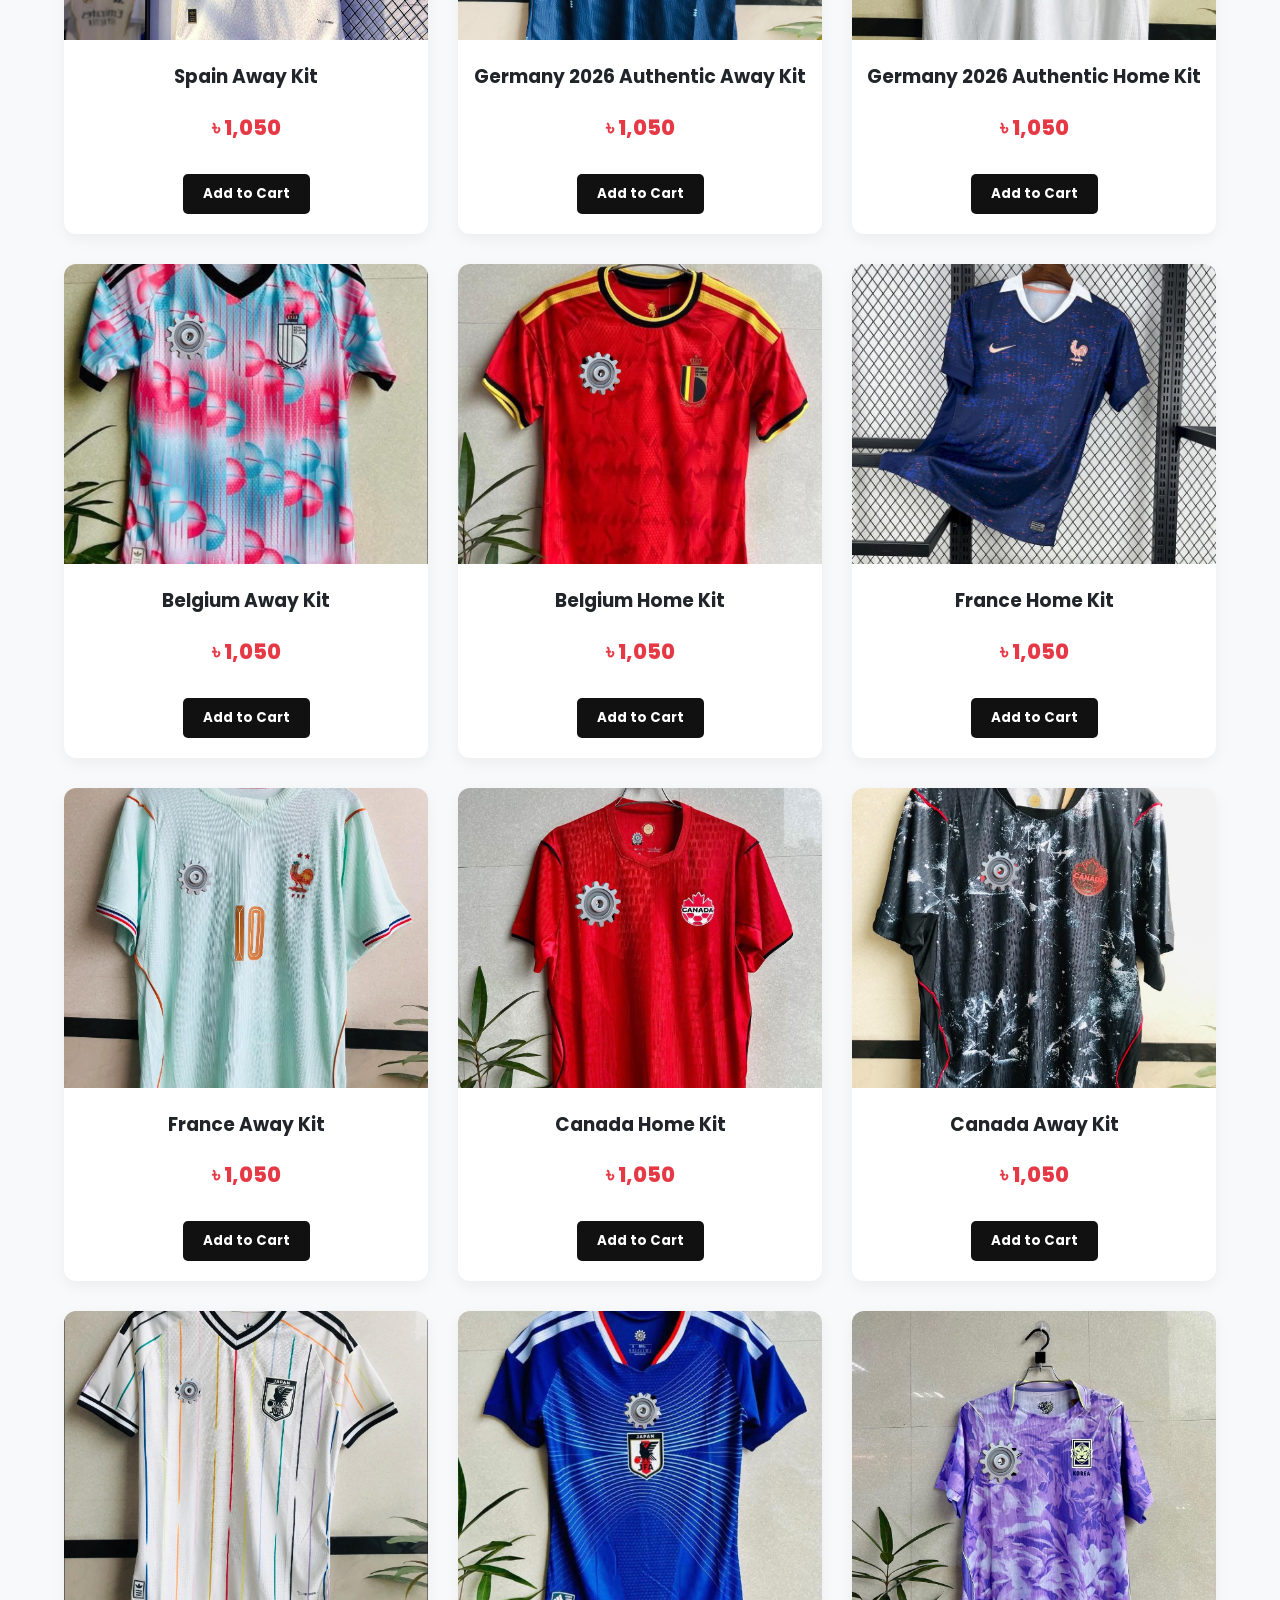
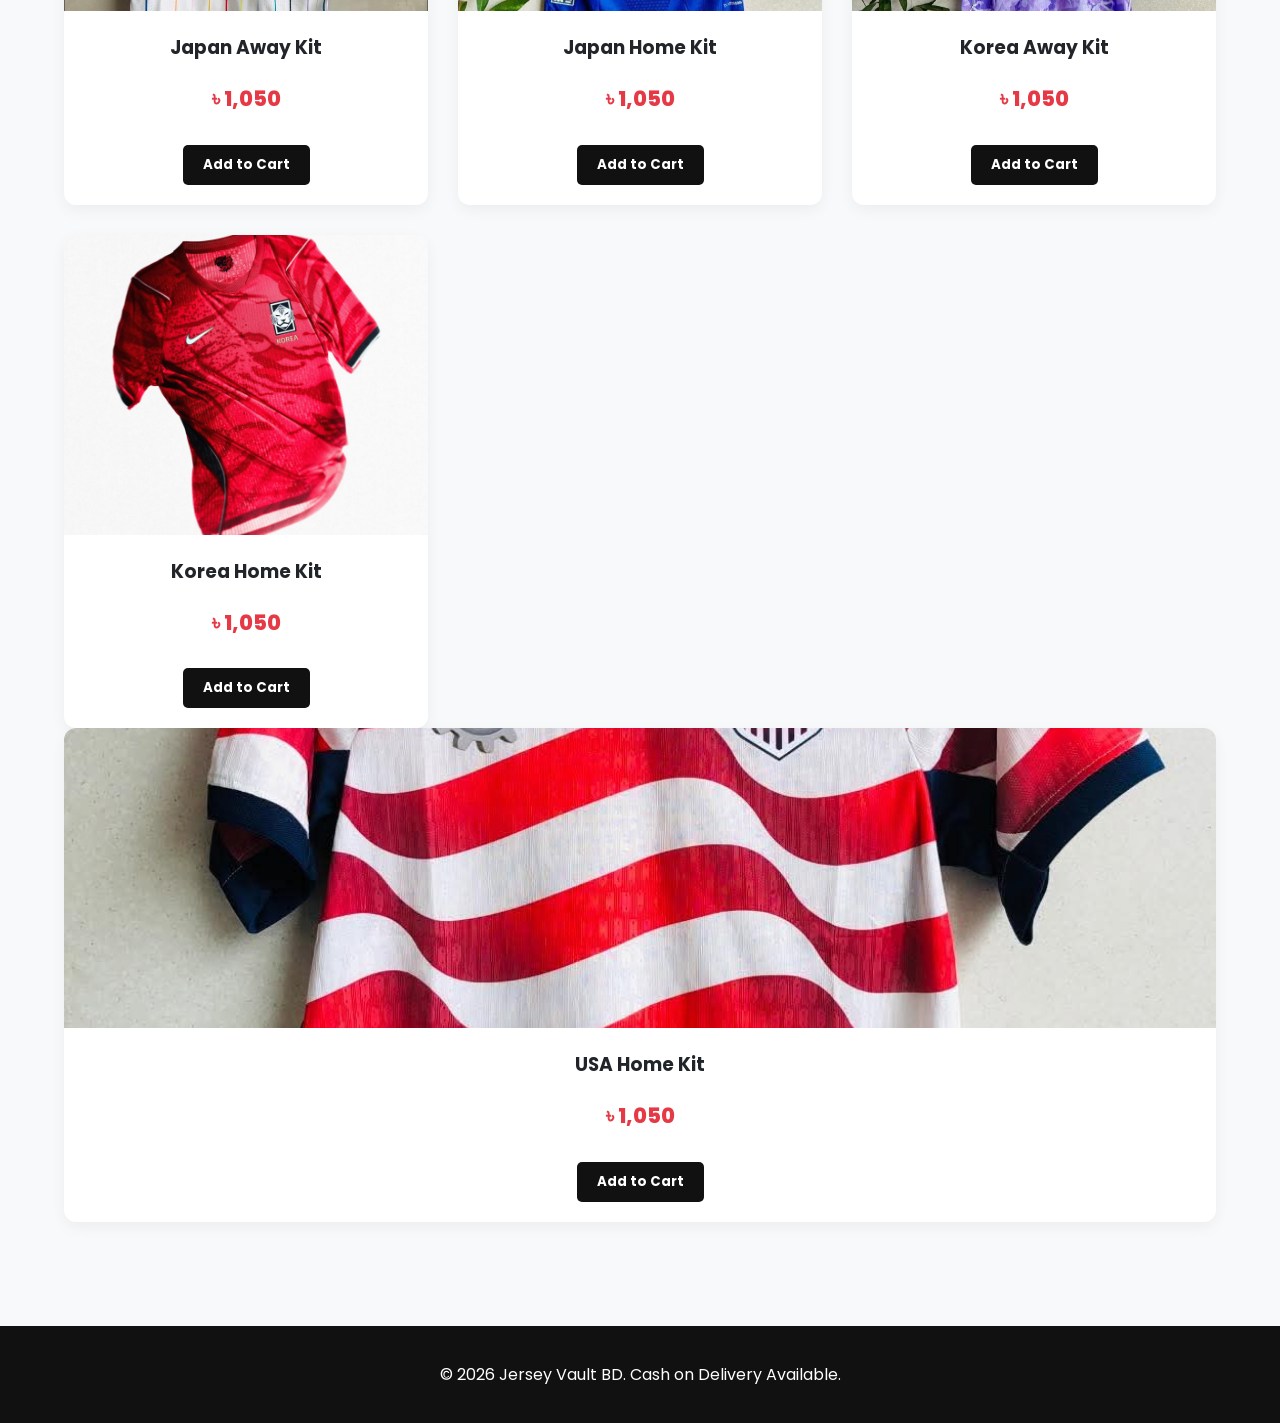
==== commit bd51d56a: "added" ====
--- a/shop.html
+++ b/shop.html
@@ -140,21 +140,18 @@
                 <p class="price">৳ 1,050</p>
                 <button class="btn-add" onclick="addToCart('Korea Home Kit', 2100)">Add to Cart</button>
             </div>
+           
             </div>
               <div class="card">
-                <img src="Mexico_Away.jpg" alt="Away Kit">
-                <h3>Mexico Away Kit</h3>
+                <img src="USA-home.jpeg" alt="Home Kit">
+                <h3>USA Home Kit</h3>
                 <p class="price">৳ 1,050</p>
-                <button class="btn-add" onclick="addToCart('Mexico Away Kit', 2100)">Add to Cart</button>
+                <button class="btn-add" onclick="addToCart('USA Home Kit', 2100)">Add to Cart</button>
             </div>
-            <div class="card">
-                <img src="mexico_home.jpeg" alt="Home Kit">
-                <h3>Mexico Home Kit</h3>
-                <p class="price">৳ 1,050</p>
-                <button class="btn-add" onclick="addToCart('Mexico Home Kit', 2100)">Add to Cart</button>
-            </div>
+           
 
 
+            
 
 
 
--- a/style.css
+++ b/style.css
@@ -111,12 +111,18 @@
     box-shadow: 0 5px 15px rgba(0,0,0,0.05);
     text-align: center;
     padding-bottom: 20px;
+    /*display:inline-block; */
+    
 }
 .card img {
     width: 100%;
     height: 300px;
     object-fit: cover;
+    
 }
+
+
+
 .card h3 {
     margin: 15px 0 5px;
 }
